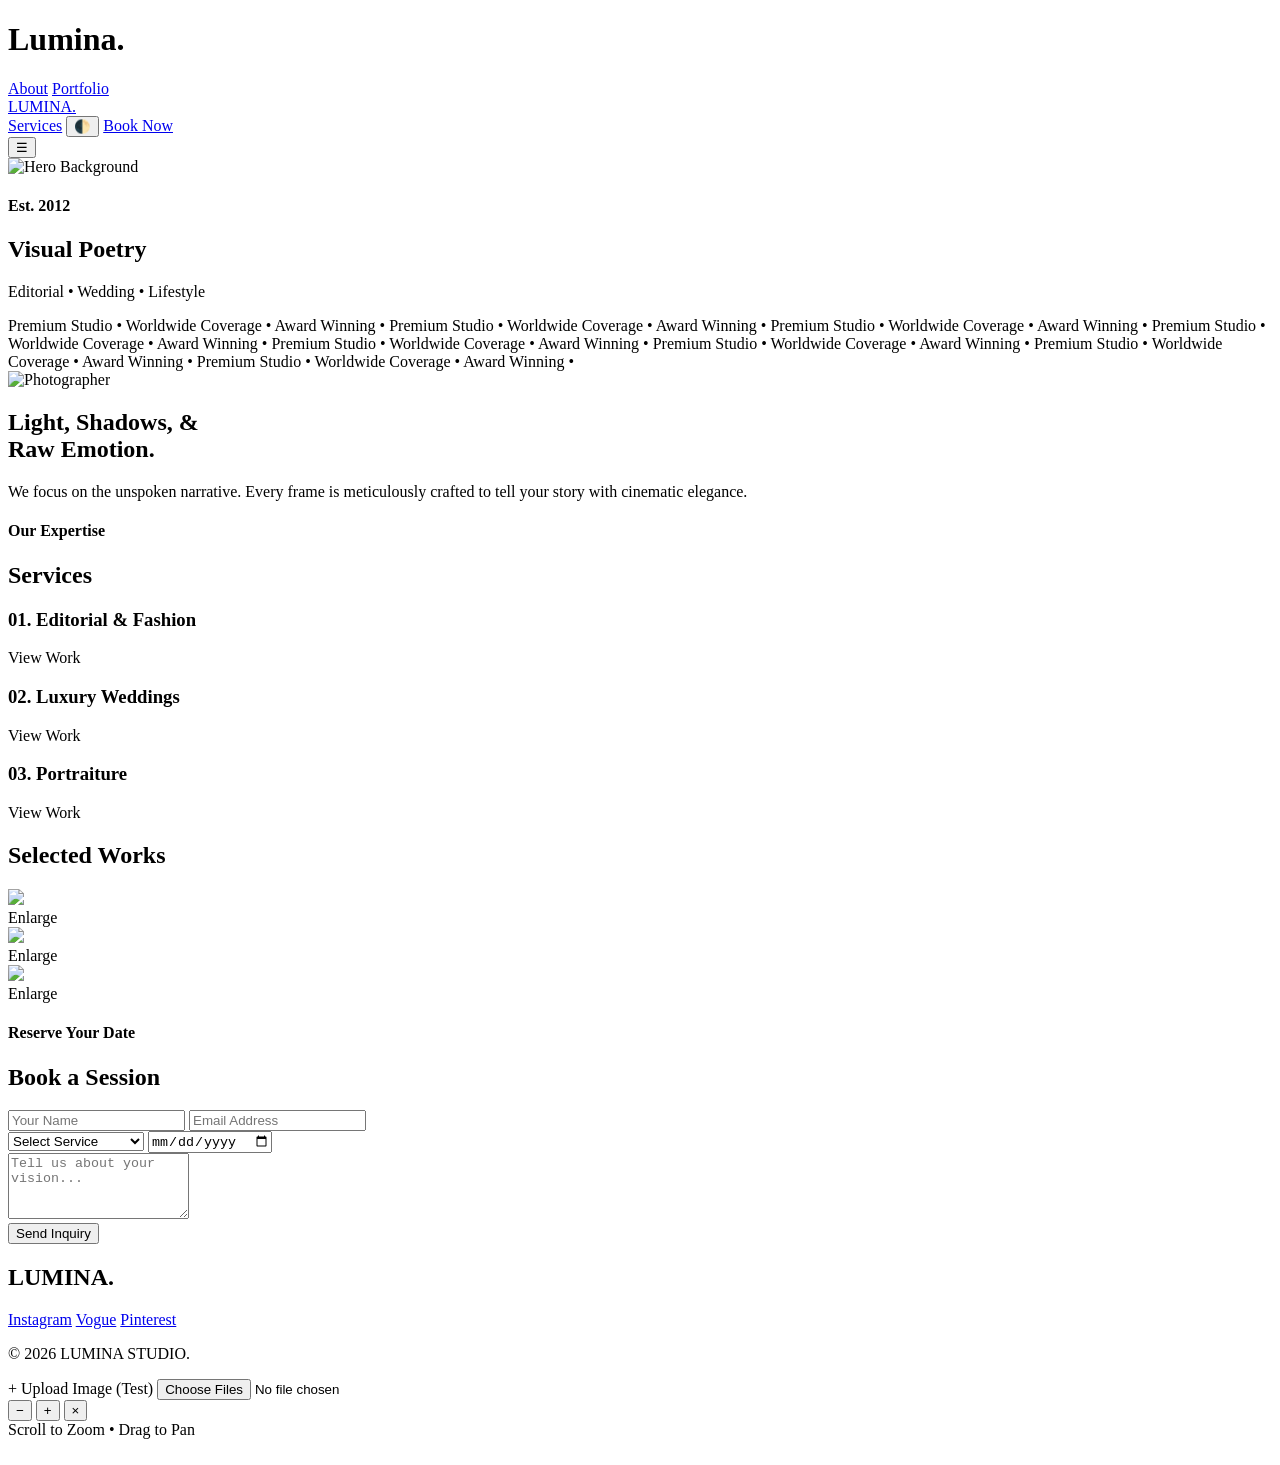
==== index.html @ d0778ab0 "First release: Premium Photography Studio" ====
<!DOCTYPE html>
<html lang="en" class="scroll-smooth">
<head>
    <meta charset="UTF-8">
    <meta name="viewport" content="width=device-width, initial-scale=1.0">
    <title>Lumina | Premium Photography Studio</title>
    
    <link rel="preconnect" href="https://fonts.googleapis.com">
    <link rel="preconnect" href="https://fonts.gstatic.com" crossorigin>
    <link href="https://fonts.googleapis.com/css2?family=Playfair+Display:ital,wght@0,400;0,600;0,700;1,400&family=Poppins:wght@300;400;500;600&display=swap" rel="stylesheet">
    
    <script src="https://cdn.tailwindcss.com"></script>
    <script>
        tailwind.config = {
            darkMode: 'class',
            theme: {
                extend: {
                    fontFamily: {
                        sans: ['Poppins', 'sans-serif'],
                        serif: ['Playfair Display', 'serif'],
                    },
                    colors: {
                        dark: '#0f0f0f',
                        light: '#fdfdfd',
                        gold: '#d4af37'
                    }
                }
            }
        }
    </script>
    <link rel="stylesheet" href="styles.css">
</head>
<body class="bg-light text-gray-900 dark:bg-dark dark:text-gray-100 transition-colors duration-300 font-sans md:cursor-none overflow-hidden">

    <div id="preloader" class="fixed inset-0 z-[999999] bg-dark flex flex-col items-center justify-center transition-opacity duration-1000">
        <h1 class="font-serif text-4xl md:text-6xl text-white tracking-[0.3em] uppercase loader-text opacity-0">Lumina.</h1>
        <div class="w-48 h-[1px] bg-gray-800 mt-8 relative overflow-hidden">
            <div class="absolute top-0 left-0 h-full bg-gold loader-bar w-0"></div>
        </div>
    </div>

    <div class="custom-cursor hidden md:block"></div>

    <nav id="navbar" class="fixed w-full z-50 top-0 transition-all duration-300 bg-white/80 dark:bg-dark/80 backdrop-blur-md border-b border-gray-200 dark:border-gray-800">
        <div class="max-w-7xl mx-auto px-4 sm:px-6 lg:px-8">
            <div class="flex justify-between items-center h-24 relative">
                <div class="hidden md:flex space-x-8 items-center">
                    <a href="#about" class="hover:text-gold transition-colors text-xs uppercase tracking-[0.2em] md:cursor-none">About</a>
                    <a href="#portfolio" class="hover:text-gold transition-colors text-xs uppercase tracking-[0.2em] md:cursor-none">Portfolio</a>
                </div>
                <div class="absolute left-1/2 transform -translate-x-1/2 z-10">
                    <a href="#" class="font-serif text-3xl md:text-4xl font-bold tracking-widest text-gray-900 dark:text-white md:cursor-none">LUMINA.</a>
                </div>
                <div class="hidden md:flex items-center space-x-8">
                    <a href="#services" class="hover:text-gold transition-colors text-xs uppercase tracking-[0.2em] md:cursor-none">Services</a>
                    <button id="theme-toggle" class="text-lg hover:text-gold transition-colors md:cursor-none">🌓</button>
                    <a href="#contact" class="px-6 py-3 bg-gray-900 text-white dark:bg-white dark:text-dark hover:bg-gold dark:hover:bg-gold hover:text-white transition-all duration-300 uppercase text-xs tracking-[0.2em] whitespace-nowrap md:cursor-none">Book Now</a>
                </div>
                <div class="md:hidden flex flex-1 justify-end">
                    <button class="text-2xl">☰</button>
                </div>
            </div>
        </div>
    </nav>

    <section id="hero" class="relative h-screen flex items-center justify-center overflow-hidden md:cursor-none">
        <div class="absolute inset-0 z-0">
            <img src="https://images.unsplash.com/photo-1516224583488-26190471b696?ixlib=rb-4.0.3&auto=format&fit=crop&w=2000&q=80" alt="Hero Background" class="w-full h-full object-cover hero-img scale-110" />
            <div class="absolute inset-0 bg-black/50"></div>
        </div>
        <div class="relative z-10 text-center text-white px-4 max-w-4xl mx-auto gs-reveal">
            <h4 class="text-gold tracking-[0.3em] uppercase text-xs mb-6">Est. 2012</h4>
            <h1 class="font-serif text-6xl md:text-8xl font-bold mb-6 leading-none">Visual <span class="italic font-light">Poetry</span></h1>
            <p class="text-lg md:text-xl font-light mb-10 tracking-widest opacity-80 uppercase text-sm">Editorial • Wedding • Lifestyle</p>
        </div>
    </section>

    <div class="bg-gold text-dark py-4 overflow-hidden flex whitespace-nowrap border-y border-white/20 md:cursor-none w-full">
        <div class="marquee-track font-semibold text-sm tracking-[0.3em] uppercase flex flex-nowrap items-center">
            <span class="pr-4">Premium Studio • Worldwide Coverage • Award Winning •</span>
            <span class="pr-4">Premium Studio • Worldwide Coverage • Award Winning •</span>
            <span class="pr-4">Premium Studio • Worldwide Coverage • Award Winning •</span>
            <span class="pr-4">Premium Studio • Worldwide Coverage • Award Winning •</span>
            <span class="pr-4">Premium Studio • Worldwide Coverage • Award Winning •</span>
            <span class="pr-4">Premium Studio • Worldwide Coverage • Award Winning •</span>
            <span class="pr-4">Premium Studio • Worldwide Coverage • Award Winning •</span>
            <span class="pr-4">Premium Studio • Worldwide Coverage • Award Winning •</span>
        </div>
    </div>

    <section id="about" class="py-32 bg-light dark:bg-dark md:cursor-none">
        <div class="max-w-7xl mx-auto px-4 sm:px-6 lg:px-8">
            <div class="grid grid-cols-1 md:grid-cols-2 gap-16 items-center">
                <div class="gs-reveal relative overflow-hidden h-[700px] group">
                    <div class="absolute -inset-4 border border-gold/30 translate-x-4 translate-y-4 hidden md:block z-20 pointer-events-none transition-transform duration-500 group-hover:translate-x-2 group-hover:translate-y-2"></div>
                    <img src="https://images.unsplash.com/photo-1554046920-90dcac824b4b?ixlib=rb-4.0.3&auto=format&fit=crop&w=800&q=80" alt="Photographer" class="relative z-10 w-full h-[120%] object-cover parallax-img -top-[10%]">
                </div>
                <div class="gs-reveal">
                    <h2 class="font-serif text-5xl md:text-6xl font-bold mb-8">Light, Shadows, & <br>Raw Emotion.</h2>
                    <p class="text-gray-600 dark:text-gray-400 mb-8 leading-relaxed text-lg">We focus on the unspoken narrative. Every frame is meticulously crafted to tell your story with cinematic elegance.</p>
                </div>
            </div>
        </div>
    </section>

    <section id="services" class="py-32 bg-white dark:bg-[#0a0a0a] border-y border-gray-100 dark:border-gray-900 md:cursor-none">
        <div class="max-w-7xl mx-auto px-4 sm:px-6 lg:px-8 gs-reveal">
            <h4 class="text-gold tracking-[0.2em] uppercase text-xs mb-4 text-center">Our Expertise</h4>
            <h2 class="font-serif text-5xl font-bold text-center mb-16">Services</h2>
            <div class="flex flex-col space-y-8">
                <div class="group border-b border-gray-200 dark:border-gray-800 pb-8 flex justify-between items-center hover:px-6 transition-all duration-500 cursor-none">
                    <h3 class="font-serif text-3xl md:text-4xl text-gray-400 group-hover:text-gold transition-colors">01. Editorial & Fashion</h3>
                    <span class="text-sm tracking-widest uppercase opacity-0 group-hover:opacity-100 transition-opacity">View Work</span>
                </div>
                <div class="group border-b border-gray-200 dark:border-gray-800 pb-8 flex justify-between items-center hover:px-6 transition-all duration-500 cursor-none">
                    <h3 class="font-serif text-3xl md:text-4xl text-gray-400 group-hover:text-gold transition-colors">02. Luxury Weddings</h3>
                    <span class="text-sm tracking-widest uppercase opacity-0 group-hover:opacity-100 transition-opacity">View Work</span>
                </div>
                <div class="group border-b border-gray-200 dark:border-gray-800 pb-8 flex justify-between items-center hover:px-6 transition-all duration-500 cursor-none">
                    <h3 class="font-serif text-3xl md:text-4xl text-gray-400 group-hover:text-gold transition-colors">03. Portraiture</h3>
                    <span class="text-sm tracking-widest uppercase opacity-0 group-hover:opacity-100 transition-opacity">View Work</span>
                </div>
            </div>
        </div>
    </section>

    <section id="portfolio" class="py-32 bg-gray-50 dark:bg-[#111] md:cursor-none">
        <div class="max-w-7xl mx-auto px-4 sm:px-6 lg:px-8 text-center mb-20 gs-reveal">
            <h2 class="font-serif text-5xl md:text-6xl font-bold">Selected Works</h2>
        </div>
        <div class="max-w-7xl mx-auto px-4 sm:px-6 lg:px-8">
            <div id="portfolio-grid" class="columns-1 sm:columns-2 lg:columns-3 gap-8 space-y-8">
                <div class="relative overflow-hidden group portfolio-item lightbox-trigger md:cursor-none break-inside-avoid">
                    <img src="https://images.unsplash.com/photo-1511285560929-80b456fea0bc?ixlib=rb-4.0.3&auto=format&fit=crop&w=1200&q=90" class="w-full h-auto transform group-hover:scale-105 transition-transform duration-1000">
                    <div class="absolute inset-0 bg-black/40 opacity-0 group-hover:opacity-100 transition-opacity duration-500 flex items-center justify-center text-white text-sm uppercase tracking-widest">Enlarge</div>
                </div>
                <div class="relative overflow-hidden group portfolio-item lightbox-trigger md:cursor-none break-inside-avoid">
                    <img src="https://images.unsplash.com/photo-1469334031218-e382a71b716b?ixlib=rb-4.0.3&auto=format&fit=crop&w=1200&q=90" class="w-full h-auto transform group-hover:scale-105 transition-transform duration-1000">
                    <div class="absolute inset-0 bg-black/40 opacity-0 group-hover:opacity-100 transition-opacity duration-500 flex items-center justify-center text-white text-sm uppercase tracking-widest">Enlarge</div>
                </div>
                <div class="relative overflow-hidden group portfolio-item lightbox-trigger md:cursor-none break-inside-avoid">
                    <img src="https://images.unsplash.com/photo-1537368910025-700350fe46c7?ixlib=rb-4.0.3&auto=format&fit=crop&w=1200&q=90" class="w-full h-auto transform group-hover:scale-105 transition-transform duration-1000">
                    <div class="absolute inset-0 bg-black/40 opacity-0 group-hover:opacity-100 transition-opacity duration-500 flex items-center justify-center text-white text-sm uppercase tracking-widest">Enlarge</div>
                </div>
            </div>
        </div>
    </section>

    <section id="contact" class="py-32 bg-light dark:bg-dark md:cursor-none">
        <div class="max-w-4xl mx-auto px-4 sm:px-6 lg:px-8 gs-reveal">
            <div class="text-center mb-16">
                <h4 class="text-gold tracking-[0.2em] uppercase text-xs mb-4">Reserve Your Date</h4>
                <h2 class="font-serif text-5xl font-bold">Book a Session</h2>
            </div>
            
            <form class="space-y-8">
                <div class="grid grid-cols-1 md:grid-cols-2 gap-8">
                    <input type="text" placeholder="Your Name" class="w-full bg-transparent border-b border-gray-300 dark:border-gray-700 py-3 focus:outline-none focus:border-gold transition-colors md:cursor-none">
                    <input type="email" placeholder="Email Address" class="w-full bg-transparent border-b border-gray-300 dark:border-gray-700 py-3 focus:outline-none focus:border-gold transition-colors md:cursor-none">
                </div>
                <div class="grid grid-cols-1 md:grid-cols-2 gap-8">
                    <select class="w-full bg-transparent border-b border-gray-300 dark:border-gray-700 py-3 focus:outline-none focus:border-gold transition-colors text-gray-500 appearance-none md:cursor-none">
                        <option value="">Select Service</option>
                        <option value="wedding">Wedding Coverage</option>
                        <option value="editorial">Editorial / Fashion</option>
                        <option value="portrait">Portrait Session</option>
                    </select>
                    <input type="date" class="w-full bg-transparent border-b border-gray-300 dark:border-gray-700 py-3 focus:outline-none focus:border-gold transition-colors text-gray-500 md:cursor-none">
                </div>
                <textarea placeholder="Tell us about your vision..." rows="4" class="w-full bg-transparent border-b border-gray-300 dark:border-gray-700 py-3 focus:outline-none focus:border-gold transition-colors md:cursor-none"></textarea>
                
                <div class="text-center pt-8">
                    <button type="submit" class="px-12 py-4 bg-gray-900 text-white dark:bg-white dark:text-dark hover:bg-gold dark:hover:bg-gold hover:text-white transition-all duration-300 uppercase text-sm tracking-[0.2em] md:cursor-none">Send Inquiry</button>
                </div>
            </form>
        </div>
    </section>

    <footer class="bg-gray-50 dark:bg-[#0a0a0a] py-16 text-center md:cursor-none">
        <h2 class="font-serif text-3xl font-bold tracking-widest mb-6">LUMINA.</h2>
        <div class="flex justify-center space-x-8 mb-8">
            <a href="#" class="text-xs uppercase tracking-[0.2em] text-gray-500 hover:text-gold transition md:cursor-none">Instagram</a>
            <a href="#" class="text-xs uppercase tracking-[0.2em] text-gray-500 hover:text-gold transition md:cursor-none">Vogue</a>
            <a href="#" class="text-xs uppercase tracking-[0.2em] text-gray-500 hover:text-gold transition md:cursor-none">Pinterest</a>
        </div>
        <p class="text-xs text-gray-400 tracking-widest">© 2026 LUMINA STUDIO.</p>
    </footer>

    <div id="admin-panel" class="hidden fixed bottom-8 left-8 z-[90] md:cursor-none">
        <label for="admin-upload" class="px-6 py-3 bg-gold text-dark font-bold text-xs uppercase tracking-[0.2em] shadow-lg hover:bg-white transition-colors cursor-pointer md:cursor-none">
            + Upload Image (Test)
        </label>
        <input type="file" id="admin-upload" accept="image/png, image/jpeg, image/webp" class="hidden" multiple>
    </div>

    <div id="lightbox" class="fixed inset-0 z-[999999] bg-[#050505] flex items-center justify-center opacity-0 pointer-events-none transition-opacity duration-300 md:cursor-none overflow-hidden">
        <div class="absolute top-8 right-8 z-50 flex space-x-6">
            <button id="zoom-out" class="text-white text-4xl hover:text-gold transition-colors md:cursor-none" title="Zoom Out">−</button>
            <button id="zoom-in" class="text-white text-4xl hover:text-gold transition-colors md:cursor-none" title="Zoom In">+</button>
            <button id="lightbox-close" class="text-white text-5xl hover:text-gold transition-colors md:cursor-none ml-4">&times;</button>
        </div>
        <div class="absolute bottom-8 left-1/2 transform -translate-x-1/2 text-gray-400 text-xs tracking-widest uppercase z-50 pointer-events-none">
            Scroll to Zoom • Drag to Pan
        </div>
        <div id="lightbox-img-container" class="w-full h-full flex items-center justify-center cursor-grab active:cursor-grabbing">
            <img id="lightbox-img" src="" class="max-w-[90vw] max-h-[90vh] object-contain shadow-2xl transition-transform duration-200 ease-out origin-center" style="image-rendering: high-quality;">
        </div>
    </div>

    <script src="https://cdnjs.cloudflare.com/ajax/libs/gsap/3.12.2/gsap.min.js"></script>
    <script src="https://cdnjs.cloudflare.com/ajax/libs/gsap/3.12.2/ScrollTrigger.min.js"></script>
    <script src="script.js"></script>
</body>
</html>
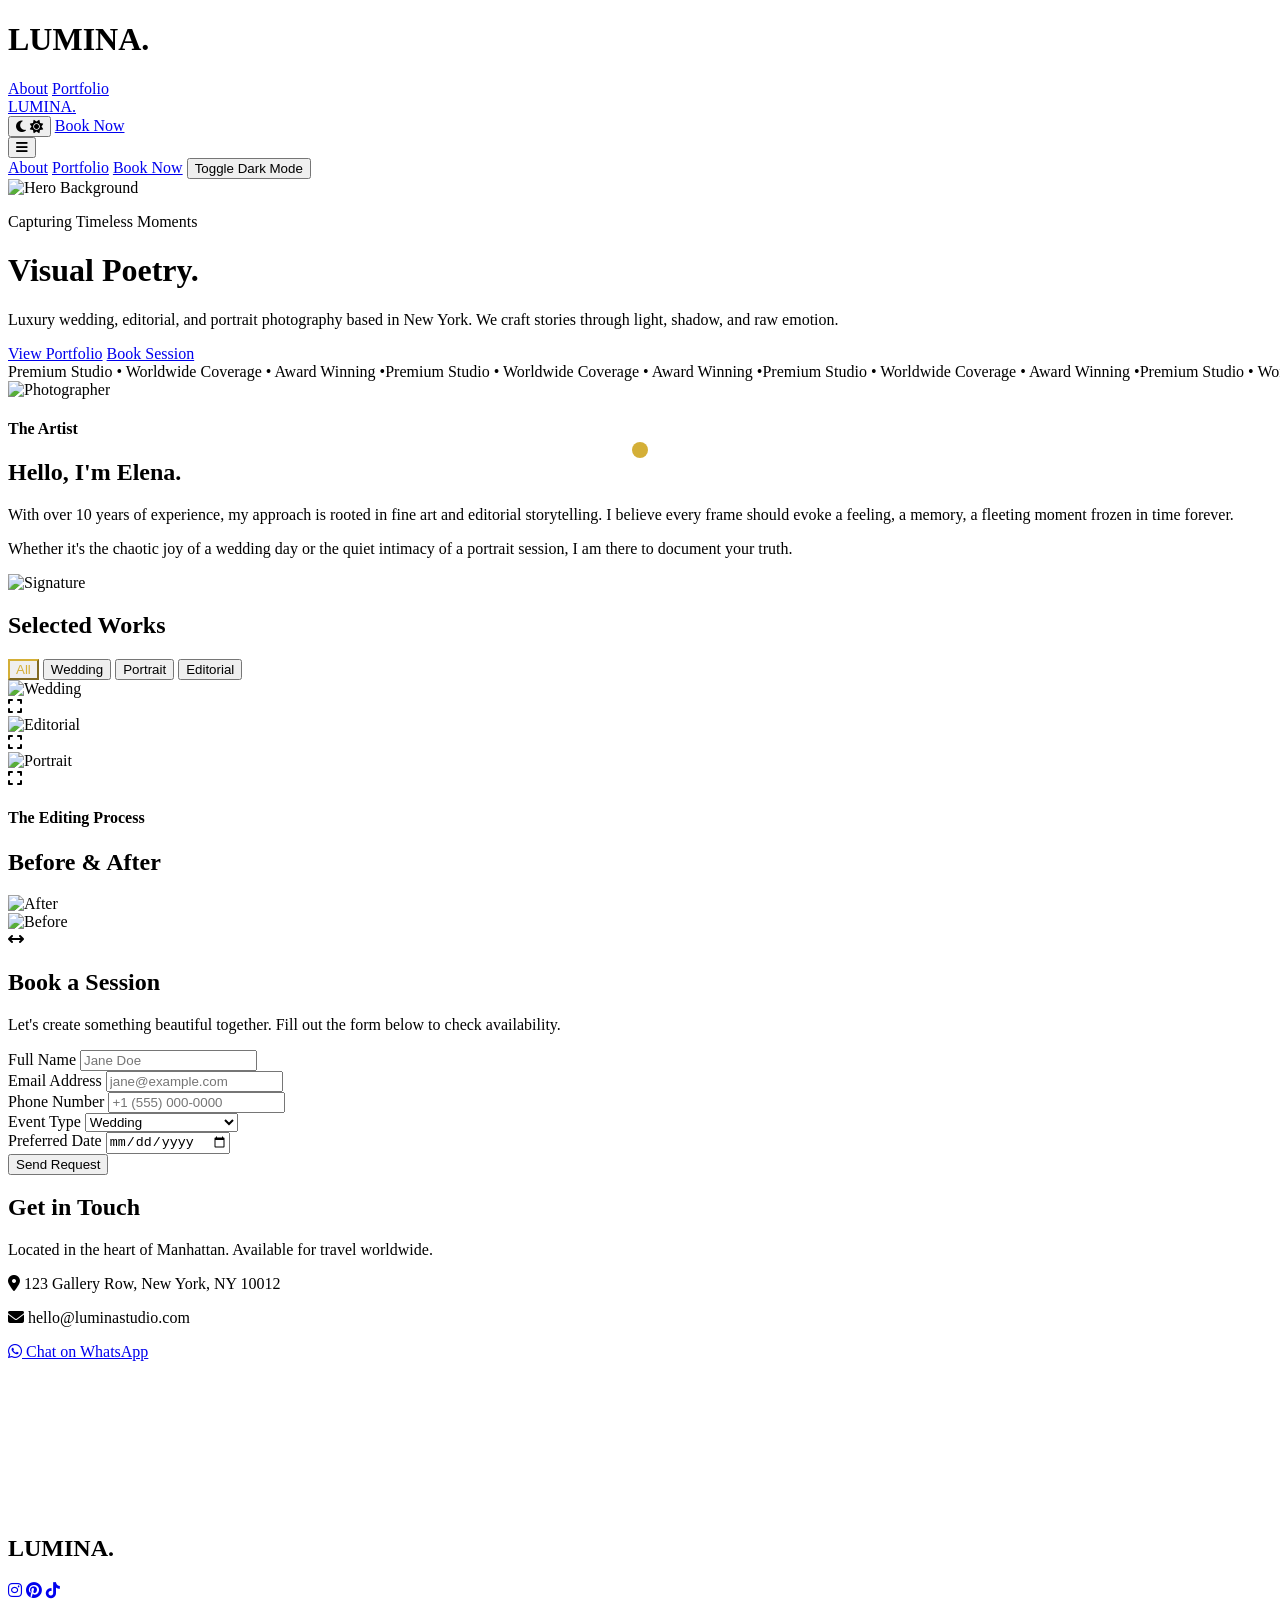
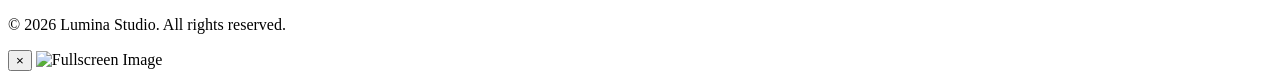
==== commit 06ffaf42: "Final Polish" ====
--- a/index.html
+++ b/index.html
@@ -1,14 +1,16 @@
 <!DOCTYPE html>
-<html lang="en" class="scroll-smooth">
+<html lang="en" class="scroll-smooth dark">
 <head>
     <meta charset="UTF-8">
     <meta name="viewport" content="width=device-width, initial-scale=1.0">
     <title>Lumina | Premium Photography Studio</title>
     
-    <link rel="preconnect" href="https://fonts.googleapis.com">
-    <link rel="preconnect" href="https://fonts.gstatic.com" crossorigin>
     <link href="https://fonts.googleapis.com/css2?family=Playfair+Display:ital,wght@0,400;0,600;0,700;1,400&family=Poppins:wght@300;400;500;600&display=swap" rel="stylesheet">
     
+    <link href="https://unpkg.com/aos@2.3.1/dist/aos.css" rel="stylesheet">
+    
+    <link rel="stylesheet" href="https://cdnjs.cloudflare.com/ajax/libs/font-awesome/6.4.0/css/all.min.css">
+
     <script src="https://cdn.tailwindcss.com"></script>
     <script>
         tailwind.config = {
@@ -16,67 +18,90 @@
             theme: {
                 extend: {
                     fontFamily: {
-                        sans: ['Poppins', 'sans-serif'],
-                        serif: ['Playfair Display', 'serif'],
+                        serif: ['"Playfair Display"', 'serif'],
+                        sans: ['"Poppins"', 'sans-serif'],
                     },
                     colors: {
-                        dark: '#0f0f0f',
-                        light: '#fdfdfd',
-                        gold: '#d4af37'
+                        brand: {
+                            gold: '#D4AF37',
+                            dark: '#0F172A',
+                            light: '#F8FAFC'
+                        }
                     }
                 }
             }
         }
     </script>
-    <link rel="stylesheet" href="styles.css">
+    <link rel="stylesheet" href="style.css">
 </head>
-<body class="bg-light text-gray-900 dark:bg-dark dark:text-gray-100 transition-colors duration-300 font-sans md:cursor-none overflow-hidden">
-
-    <div id="preloader" class="fixed inset-0 z-[999999] bg-dark flex flex-col items-center justify-center transition-opacity duration-1000">
-        <h1 class="font-serif text-4xl md:text-6xl text-white tracking-[0.3em] uppercase loader-text opacity-0">Lumina.</h1>
-        <div class="w-48 h-[1px] bg-gray-800 mt-8 relative overflow-hidden">
-            <div class="absolute top-0 left-0 h-full bg-gold loader-bar w-0"></div>
+<body class="bg-brand-light text-gray-800 dark:bg-brand-dark dark:text-gray-200 transition-colors duration-300 font-sans antialiased overflow-x-hidden">
+
+    <div id="preloader" class="fixed inset-0 z-[999999] bg-brand-dark flex flex-col items-center justify-center transition-opacity duration-1000 w-full h-full m-0 p-0">
+        <h1 class="font-serif text-3xl sm:text-4xl md:text-5xl text-white tracking-[0.2em] md:tracking-[0.3em] uppercase loader-text opacity-0 translate-y-4 transition-all duration-1000 ease-out text-center">LUMINA.</h1>
+        <div class="w-32 md:w-48 h-[2px] bg-gray-800 mt-6 relative overflow-hidden flex-shrink-0">
+            <div class="absolute top-0 left-0 h-full bg-brand-gold loader-bar w-0 transition-all duration-[1.5s] ease-in-out"></div>
         </div>
     </div>
 
     <div class="custom-cursor hidden md:block"></div>
 
-    <nav id="navbar" class="fixed w-full z-50 top-0 transition-all duration-300 bg-white/80 dark:bg-dark/80 backdrop-blur-md border-b border-gray-200 dark:border-gray-800">
+    <nav class="fixed w-full z-[100] top-0 transition-all duration-300 bg-white/90 dark:bg-[#0B1120]/90 backdrop-blur-md border-b border-gray-200 dark:border-gray-800" id="navbar">
         <div class="max-w-7xl mx-auto px-4 sm:px-6 lg:px-8">
-            <div class="flex justify-between items-center h-24 relative">
-                <div class="hidden md:flex space-x-8 items-center">
-                    <a href="#about" class="hover:text-gold transition-colors text-xs uppercase tracking-[0.2em] md:cursor-none">About</a>
-                    <a href="#portfolio" class="hover:text-gold transition-colors text-xs uppercase tracking-[0.2em] md:cursor-none">Portfolio</a>
-                </div>
-                <div class="absolute left-1/2 transform -translate-x-1/2 z-10">
-                    <a href="#" class="font-serif text-3xl md:text-4xl font-bold tracking-widest text-gray-900 dark:text-white md:cursor-none">LUMINA.</a>
-                </div>
-                <div class="hidden md:flex items-center space-x-8">
-                    <a href="#services" class="hover:text-gold transition-colors text-xs uppercase tracking-[0.2em] md:cursor-none">Services</a>
-                    <button id="theme-toggle" class="text-lg hover:text-gold transition-colors md:cursor-none">🌓</button>
-                    <a href="#contact" class="px-6 py-3 bg-gray-900 text-white dark:bg-white dark:text-dark hover:bg-gold dark:hover:bg-gold hover:text-white transition-all duration-300 uppercase text-xs tracking-[0.2em] whitespace-nowrap md:cursor-none">Book Now</a>
-                </div>
-                <div class="md:hidden flex flex-1 justify-end">
-                    <button class="text-2xl">☰</button>
-                </div>
+            <div class="grid grid-cols-3 items-center h-20 lg:h-24">
+                
+                <div class="hidden lg:flex justify-start space-x-8 items-center overflow-hidden">
+                    <a href="#about" class="text-xs font-semibold hover:text-brand-gold transition-colors uppercase tracking-widest whitespace-nowrap">About</a>
+                    <a href="#portfolio" class="text-xs font-semibold hover:text-brand-gold transition-colors uppercase tracking-widest whitespace-nowrap">Portfolio</a>
+                </div>
+                <div class="lg:hidden"></div> <div class="flex justify-center z-10 overflow-hidden text-center w-full">
+                    <a href="#" class="font-serif text-2xl sm:text-3xl lg:text-4xl font-bold tracking-widest uppercase text-gray-900 dark:text-white whitespace-nowrap">LUMINA.</a>
+                </div>
+
+                <div class="flex justify-end items-center space-x-6 xl:space-x-8 overflow-hidden">
+                    <div class="hidden lg:flex items-center space-x-6 xl:space-x-8">
+                        <button id="theme-toggle" class="text-lg hover:text-brand-gold transition-colors shrink-0">
+                            <i class="fa-solid fa-moon dark:hidden"></i>
+                            <i class="fa-solid fa-sun hidden dark:block text-yellow-400"></i>
+                        </button>
+                        <a href="#booking" class="px-5 py-2 border border-brand-gold text-brand-gold hover:bg-brand-gold hover:text-brand-dark transition-all rounded-sm text-xs uppercase tracking-[0.2em] whitespace-nowrap shrink-0">Book Now</a>
+                    </div>
+                    <button id="mobile-menu-btn" class="lg:hidden text-2xl focus:outline-none text-gray-900 dark:text-white p-2">
+                        <i class="fa-solid fa-bars"></i>
+                    </button>
+                </div>
+
+            </div>
+        </div>
+        
+        <div id="mobile-menu" class="hidden lg:hidden bg-white dark:bg-[#0B1120] border-t border-gray-200 dark:border-gray-800 absolute w-full shadow-2xl">
+            <div class="px-4 pt-6 pb-8 space-y-6 flex flex-col text-center">
+                <a href="#about" class="block text-sm tracking-widest uppercase font-medium">About</a>
+                <a href="#portfolio" class="block text-sm tracking-widest uppercase font-medium">Portfolio</a>
+                <a href="#booking" class="block text-sm tracking-widest uppercase font-medium text-brand-gold">Book Now</a>
+                <button id="mobile-theme-toggle" class="text-sm tracking-widest uppercase font-medium text-gray-500 hover:text-brand-gold mt-4">Toggle Dark Mode</button>
             </div>
         </div>
     </nav>
 
-    <section id="hero" class="relative h-screen flex items-center justify-center overflow-hidden md:cursor-none">
+    <header class="relative h-screen flex items-center justify-center overflow-hidden">
         <div class="absolute inset-0 z-0">
-            <img src="https://images.unsplash.com/photo-1516224583488-26190471b696?ixlib=rb-4.0.3&auto=format&fit=crop&w=2000&q=80" alt="Hero Background" class="w-full h-full object-cover hero-img scale-110" />
-            <div class="absolute inset-0 bg-black/50"></div>
-        </div>
-        <div class="relative z-10 text-center text-white px-4 max-w-4xl mx-auto gs-reveal">
-            <h4 class="text-gold tracking-[0.3em] uppercase text-xs mb-6">Est. 2012</h4>
-            <h1 class="font-serif text-6xl md:text-8xl font-bold mb-6 leading-none">Visual <span class="italic font-light">Poetry</span></h1>
-            <p class="text-lg md:text-xl font-light mb-10 tracking-widest opacity-80 uppercase text-sm">Editorial • Wedding • Lifestyle</p>
-        </div>
-    </section>
-
-    <div class="bg-gold text-dark py-4 overflow-hidden flex whitespace-nowrap border-y border-white/20 md:cursor-none w-full">
-        <div class="marquee-track font-semibold text-sm tracking-[0.3em] uppercase flex flex-nowrap items-center">
+            <img src="https://images.unsplash.com/photo-1516224583488-26190471b696?ixlib=rb-4.0.3&auto=format&fit=crop&w=1920&q=80" alt="Hero Background" class="w-full h-full object-cover object-center" />
+            <div class="absolute inset-0 bg-black/60 dark:bg-black/70"></div>
+        </div>
+        
+        <div class="relative z-10 text-center px-4 max-w-4xl mx-auto" data-aos="fade-up" data-aos-duration="1000">
+            <p class="text-brand-gold tracking-[0.3em] uppercase text-sm mb-4 font-medium">Capturing Timeless Moments</p>
+            <h1 class="font-serif text-5xl md:text-7xl lg:text-8xl text-white font-bold mb-6 leading-tight">Visual Poetry.</h1>
+            <p class="text-gray-300 font-light text-lg md:text-xl mb-10 max-w-2xl mx-auto">Luxury wedding, editorial, and portrait photography based in New York. We craft stories through light, shadow, and raw emotion.</p>
+            <div class="flex flex-col sm:flex-row justify-center gap-4">
+                <a href="#portfolio" class="px-8 py-4 bg-brand-gold text-brand-dark font-medium uppercase tracking-widest hover:bg-white transition-colors duration-300">View Portfolio</a>
+                <a href="#booking" class="px-8 py-4 border border-white text-white font-medium uppercase tracking-widest hover:bg-white hover:text-brand-dark transition-colors duration-300">Book Session</a>
+            </div>
+        </div>
+    </header>
+
+    <div class="bg-brand-gold text-brand-dark py-4 overflow-hidden flex whitespace-nowrap w-full">
+        <div class="marquee-track font-semibold text-sm tracking-[0.3em] uppercase flex flex-nowrap items-center w-max">
             <span class="pr-4">Premium Studio • Worldwide Coverage • Award Winning •</span>
             <span class="pr-4">Premium Studio • Worldwide Coverage • Award Winning •</span>
             <span class="pr-4">Premium Studio • Worldwide Coverage • Award Winning •</span>
@@ -88,127 +113,164 @@
         </div>
     </div>
 
-    <section id="about" class="py-32 bg-light dark:bg-dark md:cursor-none">
+    <section id="about" class="py-24 bg-brand-light dark:bg-brand-dark">
         <div class="max-w-7xl mx-auto px-4 sm:px-6 lg:px-8">
             <div class="grid grid-cols-1 md:grid-cols-2 gap-16 items-center">
-                <div class="gs-reveal relative overflow-hidden h-[700px] group">
-                    <div class="absolute -inset-4 border border-gold/30 translate-x-4 translate-y-4 hidden md:block z-20 pointer-events-none transition-transform duration-500 group-hover:translate-x-2 group-hover:translate-y-2"></div>
-                    <img src="https://images.unsplash.com/photo-1554046920-90dcac824b4b?ixlib=rb-4.0.3&auto=format&fit=crop&w=800&q=80" alt="Photographer" class="relative z-10 w-full h-[120%] object-cover parallax-img -top-[10%]">
-                </div>
-                <div class="gs-reveal">
-                    <h2 class="font-serif text-5xl md:text-6xl font-bold mb-8">Light, Shadows, & <br>Raw Emotion.</h2>
-                    <p class="text-gray-600 dark:text-gray-400 mb-8 leading-relaxed text-lg">We focus on the unspoken narrative. Every frame is meticulously crafted to tell your story with cinematic elegance.</p>
-                </div>
-            </div>
-        </div>
-    </section>
-
-    <section id="services" class="py-32 bg-white dark:bg-[#0a0a0a] border-y border-gray-100 dark:border-gray-900 md:cursor-none">
-        <div class="max-w-7xl mx-auto px-4 sm:px-6 lg:px-8 gs-reveal">
-            <h4 class="text-gold tracking-[0.2em] uppercase text-xs mb-4 text-center">Our Expertise</h4>
-            <h2 class="font-serif text-5xl font-bold text-center mb-16">Services</h2>
-            <div class="flex flex-col space-y-8">
-                <div class="group border-b border-gray-200 dark:border-gray-800 pb-8 flex justify-between items-center hover:px-6 transition-all duration-500 cursor-none">
-                    <h3 class="font-serif text-3xl md:text-4xl text-gray-400 group-hover:text-gold transition-colors">01. Editorial & Fashion</h3>
-                    <span class="text-sm tracking-widest uppercase opacity-0 group-hover:opacity-100 transition-opacity">View Work</span>
-                </div>
-                <div class="group border-b border-gray-200 dark:border-gray-800 pb-8 flex justify-between items-center hover:px-6 transition-all duration-500 cursor-none">
-                    <h3 class="font-serif text-3xl md:text-4xl text-gray-400 group-hover:text-gold transition-colors">02. Luxury Weddings</h3>
-                    <span class="text-sm tracking-widest uppercase opacity-0 group-hover:opacity-100 transition-opacity">View Work</span>
-                </div>
-                <div class="group border-b border-gray-200 dark:border-gray-800 pb-8 flex justify-between items-center hover:px-6 transition-all duration-500 cursor-none">
-                    <h3 class="font-serif text-3xl md:text-4xl text-gray-400 group-hover:text-gold transition-colors">03. Portraiture</h3>
-                    <span class="text-sm tracking-widest uppercase opacity-0 group-hover:opacity-100 transition-opacity">View Work</span>
-                </div>
-            </div>
-        </div>
-    </section>
-
-    <section id="portfolio" class="py-32 bg-gray-50 dark:bg-[#111] md:cursor-none">
-        <div class="max-w-7xl mx-auto px-4 sm:px-6 lg:px-8 text-center mb-20 gs-reveal">
-            <h2 class="font-serif text-5xl md:text-6xl font-bold">Selected Works</h2>
-        </div>
+                <div class="relative" data-aos="fade-right">
+                    <div class="absolute -inset-4 bg-gradient-to-tr from-brand-gold/20 to-transparent backdrop-blur-sm -z-10 rounded-lg transform translate-x-4 translate-y-4"></div>
+                    <img src="https://images.unsplash.com/photo-1554046920-90dcac824b4b?ixlib=rb-4.0.3&auto=format&fit=crop&w=800&q=80" alt="Photographer" class="w-full h-[600px] object-cover shadow-2xl rounded-sm" loading="lazy">
+                </div>
+                <div data-aos="fade-left">
+                    <h4 class="text-brand-gold tracking-widest uppercase text-sm mb-2">The Artist</h4>
+                    <h2 class="font-serif text-4xl md:text-5xl font-bold mb-6 text-gray-900 dark:text-white">Hello, I'm Elena.</h2>
+                    <p class="text-gray-600 dark:text-gray-400 mb-6 leading-relaxed font-light">With over 10 years of experience, my approach is rooted in fine art and editorial storytelling. I believe every frame should evoke a feeling, a memory, a fleeting moment frozen in time forever.</p>
+                    <p class="text-gray-600 dark:text-gray-400 mb-8 leading-relaxed font-light">Whether it's the chaotic joy of a wedding day or the quiet intimacy of a portrait session, I am there to document your truth.</p>
+                    <img src="https://upload.wikimedia.org/wikipedia/commons/f/f8/Stylized_signature_sample.svg" alt="Signature" class="h-12 dark:invert opacity-70">
+                </div>
+            </div>
+        </div>
+    </section>
+
+    <section id="portfolio" class="py-24 bg-white dark:bg-[#0B1120]">
         <div class="max-w-7xl mx-auto px-4 sm:px-6 lg:px-8">
-            <div id="portfolio-grid" class="columns-1 sm:columns-2 lg:columns-3 gap-8 space-y-8">
-                <div class="relative overflow-hidden group portfolio-item lightbox-trigger md:cursor-none break-inside-avoid">
-                    <img src="https://images.unsplash.com/photo-1511285560929-80b456fea0bc?ixlib=rb-4.0.3&auto=format&fit=crop&w=1200&q=90" class="w-full h-auto transform group-hover:scale-105 transition-transform duration-1000">
-                    <div class="absolute inset-0 bg-black/40 opacity-0 group-hover:opacity-100 transition-opacity duration-500 flex items-center justify-center text-white text-sm uppercase tracking-widest">Enlarge</div>
-                </div>
-                <div class="relative overflow-hidden group portfolio-item lightbox-trigger md:cursor-none break-inside-avoid">
-                    <img src="https://images.unsplash.com/photo-1469334031218-e382a71b716b?ixlib=rb-4.0.3&auto=format&fit=crop&w=1200&q=90" class="w-full h-auto transform group-hover:scale-105 transition-transform duration-1000">
-                    <div class="absolute inset-0 bg-black/40 opacity-0 group-hover:opacity-100 transition-opacity duration-500 flex items-center justify-center text-white text-sm uppercase tracking-widest">Enlarge</div>
-                </div>
-                <div class="relative overflow-hidden group portfolio-item lightbox-trigger md:cursor-none break-inside-avoid">
-                    <img src="https://images.unsplash.com/photo-1537368910025-700350fe46c7?ixlib=rb-4.0.3&auto=format&fit=crop&w=1200&q=90" class="w-full h-auto transform group-hover:scale-105 transition-transform duration-1000">
-                    <div class="absolute inset-0 bg-black/40 opacity-0 group-hover:opacity-100 transition-opacity duration-500 flex items-center justify-center text-white text-sm uppercase tracking-widest">Enlarge</div>
-                </div>
-            </div>
-        </div>
-    </section>
-
-    <section id="contact" class="py-32 bg-light dark:bg-dark md:cursor-none">
-        <div class="max-w-4xl mx-auto px-4 sm:px-6 lg:px-8 gs-reveal">
-            <div class="text-center mb-16">
-                <h4 class="text-gold tracking-[0.2em] uppercase text-xs mb-4">Reserve Your Date</h4>
-                <h2 class="font-serif text-5xl font-bold">Book a Session</h2>
-            </div>
+            <div class="text-center mb-16" data-aos="fade-up">
+                <h2 class="font-serif text-4xl md:text-5xl font-bold mb-4 text-gray-900 dark:text-white">Selected Works</h2>
+                
+                <div class="flex flex-wrap justify-center gap-4 mt-8" id="portfolio-filters">
+                    <button class="filter-btn active px-4 py-1 border-b-2 border-brand-gold text-sm uppercase tracking-wider" data-filter="all">All</button>
+                    <button class="filter-btn px-4 py-1 border-b-2 border-transparent hover:border-brand-gold text-sm uppercase tracking-wider text-gray-500" data-filter="wedding">Wedding</button>
+                    <button class="filter-btn px-4 py-1 border-b-2 border-transparent hover:border-brand-gold text-sm uppercase tracking-wider text-gray-500" data-filter="portrait">Portrait</button>
+                    <button class="filter-btn px-4 py-1 border-b-2 border-transparent hover:border-brand-gold text-sm uppercase tracking-wider text-gray-500" data-filter="editorial">Editorial</button>
+                </div>
+            </div>
+
+            <div class="columns-1 sm:columns-2 lg:columns-3 gap-6 space-y-6" id="gallery-grid">
+                
+                <div class="gallery-item relative overflow-hidden group cursor-pointer break-inside-avoid rounded-sm shadow-md" data-category="wedding" onclick="openLightbox(this)">
+                    <img src="https://images.unsplash.com/photo-1511285560929-80b456fea0bc?ixlib=rb-4.0.3&auto=format&fit=crop&w=800&q=80" alt="Wedding" loading="lazy" class="w-full h-auto transform group-hover:scale-110 transition-transform duration-700 ease-in-out">
+                    <div class="absolute inset-0 bg-black/50 opacity-0 group-hover:opacity-100 transition-opacity duration-300 flex items-center justify-center">
+                        <i class="fa-solid fa-expand text-white text-3xl"></i>
+                    </div>
+                </div>
+
+                <div class="gallery-item relative overflow-hidden group cursor-pointer break-inside-avoid rounded-sm shadow-md" data-category="editorial" onclick="openLightbox(this)">
+                    <img src="https://images.unsplash.com/photo-1469334031218-e382a71b716b?ixlib=rb-4.0.3&auto=format&fit=crop&w=800&q=80" alt="Editorial" loading="lazy" class="w-full h-auto transform group-hover:scale-110 transition-transform duration-700 ease-in-out">
+                    <div class="absolute inset-0 bg-black/50 opacity-0 group-hover:opacity-100 transition-opacity duration-300 flex items-center justify-center">
+                        <i class="fa-solid fa-expand text-white text-3xl"></i>
+                    </div>
+                </div>
+
+                <div class="gallery-item relative overflow-hidden group cursor-pointer break-inside-avoid rounded-sm shadow-md" data-category="portrait" onclick="openLightbox(this)">
+                    <img src="https://images.unsplash.com/photo-1531746020798-e6953c6e8e04?ixlib=rb-4.0.3&auto=format&fit=crop&w=800&q=80" alt="Portrait" loading="lazy" class="w-full h-auto transform group-hover:scale-110 transition-transform duration-700 ease-in-out">
+                    <div class="absolute inset-0 bg-black/50 opacity-0 group-hover:opacity-100 transition-opacity duration-300 flex items-center justify-center">
+                        <i class="fa-solid fa-expand text-white text-3xl"></i>
+                    </div>
+                </div>
+            </div>
+        </div>
+    </section>
+
+    <section class="py-24 bg-brand-light dark:bg-brand-dark overflow-hidden">
+        <div class="max-w-4xl mx-auto px-4 text-center" data-aos="fade-up">
+            <h4 class="text-brand-gold tracking-widest uppercase text-sm mb-2">The Editing Process</h4>
+            <h2 class="font-serif text-4xl md:text-5xl font-bold mb-12 text-gray-900 dark:text-white">Before & After</h2>
             
-            <form class="space-y-8">
-                <div class="grid grid-cols-1 md:grid-cols-2 gap-8">
-                    <input type="text" placeholder="Your Name" class="w-full bg-transparent border-b border-gray-300 dark:border-gray-700 py-3 focus:outline-none focus:border-gold transition-colors md:cursor-none">
-                    <input type="email" placeholder="Email Address" class="w-full bg-transparent border-b border-gray-300 dark:border-gray-700 py-3 focus:outline-none focus:border-gold transition-colors md:cursor-none">
-                </div>
-                <div class="grid grid-cols-1 md:grid-cols-2 gap-8">
-                    <select class="w-full bg-transparent border-b border-gray-300 dark:border-gray-700 py-3 focus:outline-none focus:border-gold transition-colors text-gray-500 appearance-none md:cursor-none">
-                        <option value="">Select Service</option>
-                        <option value="wedding">Wedding Coverage</option>
-                        <option value="editorial">Editorial / Fashion</option>
-                        <option value="portrait">Portrait Session</option>
-                    </select>
-                    <input type="date" class="w-full bg-transparent border-b border-gray-300 dark:border-gray-700 py-3 focus:outline-none focus:border-gold transition-colors text-gray-500 md:cursor-none">
-                </div>
-                <textarea placeholder="Tell us about your vision..." rows="4" class="w-full bg-transparent border-b border-gray-300 dark:border-gray-700 py-3 focus:outline-none focus:border-gold transition-colors md:cursor-none"></textarea>
-                
-                <div class="text-center pt-8">
-                    <button type="submit" class="px-12 py-4 bg-gray-900 text-white dark:bg-white dark:text-dark hover:bg-gold dark:hover:bg-gold hover:text-white transition-all duration-300 uppercase text-sm tracking-[0.2em] md:cursor-none">Send Inquiry</button>
-                </div>
+            <div class="relative w-full aspect-[3/2] rounded-lg overflow-hidden select-none" id="ba-slider">
+                <img src="https://images.unsplash.com/photo-1519741497674-611481863552?ixlib=rb-4.0.3&auto=format&fit=crop&w=1200&q=80" alt="After" class="absolute inset-0 w-full h-full object-cover pointer-events-none filter contrast-125 brightness-110" loading="lazy">
+                
+                <div class="absolute inset-0 w-1/2 h-full overflow-hidden border-r-4 border-white shadow-[5px_0_15px_rgba(0,0,0,0.5)]" id="ba-before">
+                    <img src="https://images.unsplash.com/photo-1519741497674-611481863552?ixlib=rb-4.0.3&auto=format&fit=crop&w=1200&q=80" alt="Before" class="absolute top-0 left-0 w-[100vw] max-w-[896px] h-full object-cover pointer-events-none filter grayscale opacity-80" loading="lazy">
+                </div>
+
+                <div class="absolute top-1/2 left-1/2 -translate-x-1/2 -translate-y-1/2 w-10 h-10 bg-white rounded-full flex items-center justify-center shadow-lg cursor-ew-resize z-10" id="ba-handle">
+                    <i class="fa-solid fa-arrows-left-right text-brand-dark"></i>
+                </div>
+            </div>
+        </div>
+    </section>
+
+    <section id="booking" class="py-24 bg-brand-dark text-white relative overflow-hidden">
+        <div class="absolute inset-0 opacity-5" style="background-image: url('data:image/svg+xml,%3Csvg width=\'60\' height=\'60\' viewBox=\'0 0 60 60\' xmlns=\'http://www.w3.org/2000/svg\'%3E%3Cg fill=\'none\' fill-rule=\'evenodd\'%3E%3Cg fill=\'%23ffffff\' fill-opacity=\'1\'%3E%3Cpath d=\'M36 34v-4h-2v4h-4v2h4v4h2v-4h4v-2h-4zm0-30V0h-2v4h-4v2h4v4h2V6h4V4h-4zM6 34v-4H4v4H0v2h4v4h2v-4h4v-2H6zM6 4V0H4v4H0v2h4v4h2V6h4V4H6z\'/%3E%3C/g%3E%3C/g%3E%3C/svg%3E');"></div>
+        
+        <div class="max-w-4xl mx-auto px-4 relative z-10" data-aos="fade-up">
+            <div class="text-center mb-12">
+                <h2 class="font-serif text-4xl md:text-5xl font-bold mb-4">Book a Session</h2>
+                <p class="text-gray-400 font-light">Let's create something beautiful together. Fill out the form below to check availability.</p>
+            </div>
+
+            <form action="https://formspree.io/f/maqpgpqw" method="POST" class="bg-white/10 backdrop-blur-md p-8 md:p-12 rounded-lg border border-white/20 shadow-2xl">
+                <div class="grid grid-cols-1 md:grid-cols-2 gap-6 mb-6">
+                    <div>
+                        <label class="block text-sm font-medium mb-2 text-gray-300">Full Name</label>
+                        <input type="text" name="Full Name" class="w-full bg-transparent border-b border-gray-500 focus:border-brand-gold py-2 outline-none transition-colors text-white placeholder-gray-500" placeholder="Jane Doe" required>
+                    </div>
+                    <div>
+                        <label class="block text-sm font-medium mb-2 text-gray-300">Email Address</label>
+                        <input type="email" name="Email" class="w-full bg-transparent border-b border-gray-500 focus:border-brand-gold py-2 outline-none transition-colors text-white placeholder-gray-500" placeholder="jane@example.com" required>
+                    </div>
+                    <div>
+                        <label class="block text-sm font-medium mb-2 text-gray-300">Phone Number</label>
+                        <input type="tel" name="Phone" class="w-full bg-transparent border-b border-gray-500 focus:border-brand-gold py-2 outline-none transition-colors text-white placeholder-gray-500" placeholder="+1 (555) 000-0000">
+                    </div>
+                    <div>
+                        <label class="block text-sm font-medium mb-2 text-gray-300">Event Type</label>
+                        <select name="Event Type" class="w-full bg-transparent border-b border-gray-500 focus:border-brand-gold py-2 outline-none transition-colors text-white appearance-none cursor-pointer">
+                            <option value="wedding" class="bg-brand-dark text-white">Wedding</option>
+                            <option value="portrait" class="bg-brand-dark text-white">Portrait Session</option>
+                            <option value="editorial" class="bg-brand-dark text-white">Editorial / Commercial</option>
+                            <option value="other" class="bg-brand-dark text-white">Other Event</option>
+                        </select>
+                    </div>
+                    <div class="md:col-span-2">
+                        <label class="block text-sm font-medium mb-2 text-gray-300">Preferred Date</label>
+                        <input type="date" name="Date" class="w-full bg-transparent border-b border-gray-500 focus:border-brand-gold py-2 outline-none transition-colors text-white [color-scheme:dark]">
+                    </div>
+                </div>
+                <button type="submit" class="w-full py-4 bg-brand-gold text-brand-dark font-bold uppercase tracking-widest hover:bg-white transition-colors duration-300 mt-6">Send Request</button>
             </form>
         </div>
     </section>
 
-    <footer class="bg-gray-50 dark:bg-[#0a0a0a] py-16 text-center md:cursor-none">
-        <h2 class="font-serif text-3xl font-bold tracking-widest mb-6">LUMINA.</h2>
-        <div class="flex justify-center space-x-8 mb-8">
-            <a href="#" class="text-xs uppercase tracking-[0.2em] text-gray-500 hover:text-gold transition md:cursor-none">Instagram</a>
-            <a href="#" class="text-xs uppercase tracking-[0.2em] text-gray-500 hover:text-gold transition md:cursor-none">Vogue</a>
-            <a href="#" class="text-xs uppercase tracking-[0.2em] text-gray-500 hover:text-gold transition md:cursor-none">Pinterest</a>
-        </div>
-        <p class="text-xs text-gray-400 tracking-widest">© 2026 LUMINA STUDIO.</p>
+    <section class="py-24 bg-brand-light dark:bg-brand-dark">
+        <div class="max-w-7xl mx-auto px-4 sm:px-6 lg:px-8 grid grid-cols-1 md:grid-cols-2 gap-12 items-center">
+            <div data-aos="fade-right">
+                <h2 class="font-serif text-4xl font-bold mb-6 text-gray-900 dark:text-white">Get in Touch</h2>
+                <p class="text-gray-600 dark:text-gray-400 font-light mb-8">Located in the heart of Manhattan. Available for travel worldwide.</p>
+                
+                <div class="space-y-4 mb-8">
+                    <p class="flex items-center text-gray-600 dark:text-gray-400"><i class="fa-solid fa-location-dot w-8 text-brand-gold"></i> 123 Gallery Row, New York, NY 10012</p>
+                    <p class="flex items-center text-gray-600 dark:text-gray-400"><i class="fa-solid fa-envelope w-8 text-brand-gold"></i> hello@luminastudio.com</p>
+                </div>
+
+                <a href="https://wa.me/1234567890" target="_blank" class="inline-flex items-center px-6 py-3 bg-[#25D366] text-white font-medium rounded-sm hover:bg-[#1DA851] transition-colors shadow-lg">
+                    <i class="fa-brands fa-whatsapp text-xl mr-2"></i> Chat on WhatsApp
+                </a>
+            </div>
+            
+            <div class="h-96 rounded-lg overflow-hidden shadow-xl filter grayscale hover:grayscale-0 transition-all duration-500" data-aos="fade-left">
+                <iframe src="https://www.google.com/maps/embed?pb=!1m18!1m12!1m3!1d3023.518174526978!2d-74.00282478459458!3d40.72859187932971!2m3!1f0!2f0!3f0!3m2!1i1024!2i768!4f13.1!3m3!1m2!1s0x89c2598f828a1c93%3A0xc3b5168e7b3ebec0!2sSoHo%2C%20New%20York%2C%20NY!5e0!3m2!1sen!2sus!4v1689280000000!5m2!1sen!2sus" width="100%" height="100%" style="border:0;" allowfullscreen="" loading="lazy" referrerpolicy="no-referrer-when-downgrade"></iframe>
+            </div>
+        </div>
+    </section>
+
+    <footer class="bg-gray-900 text-white py-12 border-t border-gray-800">
+        <div class="max-w-7xl mx-auto px-4 text-center">
+            <h2 class="font-serif text-2xl font-bold tracking-widest uppercase mb-6 text-white">LUMINA.</h2>
+            <div class="flex justify-center space-x-6 mb-8">
+                <a href="#" class="text-gray-400 hover:text-brand-gold transition-colors text-xl"><i class="fa-brands fa-instagram"></i></a>
+                <a href="#" class="text-gray-400 hover:text-brand-gold transition-colors text-xl"><i class="fa-brands fa-pinterest"></i></a>
+                <a href="#" class="text-gray-400 hover:text-brand-gold transition-colors text-xl"><i class="fa-brands fa-tiktok"></i></a>
+            </div>
+            <p class="text-gray-500 text-sm font-light">© 2026 Lumina Studio. All rights reserved.</p>
+        </div>
     </footer>
 
-    <div id="admin-panel" class="hidden fixed bottom-8 left-8 z-[90] md:cursor-none">
-        <label for="admin-upload" class="px-6 py-3 bg-gold text-dark font-bold text-xs uppercase tracking-[0.2em] shadow-lg hover:bg-white transition-colors cursor-pointer md:cursor-none">
-            + Upload Image (Test)
-        </label>
-        <input type="file" id="admin-upload" accept="image/png, image/jpeg, image/webp" class="hidden" multiple>
+    <div id="lightbox" class="fixed inset-0 z-[100] bg-black/95 hidden flex justify-center items-center opacity-0 transition-opacity duration-300">
+        <button id="lightbox-close" class="absolute top-6 right-8 text-white text-4xl hover:text-brand-gold transition-colors">×</button>
+        <img id="lightbox-img" src="" alt="Fullscreen Image" class="max-w-[90vw] max-h-[90vh] object-contain shadow-2xl">
     </div>
 
-    <div id="lightbox" class="fixed inset-0 z-[999999] bg-[#050505] flex items-center justify-center opacity-0 pointer-events-none transition-opacity duration-300 md:cursor-none overflow-hidden">
-        <div class="absolute top-8 right-8 z-50 flex space-x-6">
-            <button id="zoom-out" class="text-white text-4xl hover:text-gold transition-colors md:cursor-none" title="Zoom Out">−</button>
-            <button id="zoom-in" class="text-white text-4xl hover:text-gold transition-colors md:cursor-none" title="Zoom In">+</button>
-            <button id="lightbox-close" class="text-white text-5xl hover:text-gold transition-colors md:cursor-none ml-4">&times;</button>
-        </div>
-        <div class="absolute bottom-8 left-1/2 transform -translate-x-1/2 text-gray-400 text-xs tracking-widest uppercase z-50 pointer-events-none">
-            Scroll to Zoom • Drag to Pan
-        </div>
-        <div id="lightbox-img-container" class="w-full h-full flex items-center justify-center cursor-grab active:cursor-grabbing">
-            <img id="lightbox-img" src="" class="max-w-[90vw] max-h-[90vh] object-contain shadow-2xl transition-transform duration-200 ease-out origin-center" style="image-rendering: high-quality;">
-        </div>
-    </div>
-
-    <script src="https://cdnjs.cloudflare.com/ajax/libs/gsap/3.12.2/gsap.min.js"></script>
-    <script src="https://cdnjs.cloudflare.com/ajax/libs/gsap/3.12.2/ScrollTrigger.min.js"></script>
+    <script src="https://unpkg.com/aos@2.3.1/dist/aos.js"></script>
     <script src="script.js"></script>
 </body>
 </html>
--- a/style.css
+++ b/style.css
@@ -0,0 +1,88 @@
+/* Custom Premium Scrollbar */
+::-webkit-scrollbar {
+    width: 8px;
+}
+::-webkit-scrollbar-track {
+    background: #0F172A; 
+}
+::-webkit-scrollbar-thumb {
+    background: #475569; 
+    border-radius: 4px;
+}
+::-webkit-scrollbar-thumb:hover {
+    background: #D4AF37; 
+}
+
+/* Ensure smooth scrolling */
+html {
+    scroll-behavior: smooth;
+}
+
+/* HARDWARE ACCELERATED CUSTOM CURSOR */
+.custom-cursor {
+    position: fixed;
+    top: 0;
+    left: 0;
+    width: 16px;
+    height: 16px;
+    background-color: #d4af37;
+    border-radius: 50%;
+    pointer-events: none;
+    z-index: 9999999;
+    transition: width 0.2s ease-out, height 0.2s ease-out, background-color 0.2s ease-out, border 0.2s ease-out;
+    will-change: transform;
+    transform: translate3d(-50%, -50%, 0); 
+}
+
+.custom-cursor.hover {
+    width: 50px;
+    height: 50px;
+    background-color: transparent;
+    border: 2px solid #d4af37;
+}
+
+@media (min-width: 768px) {
+    *, html, body {
+        cursor: none !important;
+    }
+}
+
+/* FIXED SEAMLESS MARQUEE - Single Line */
+.marquee-track {
+    display: flex;
+    white-space: nowrap;
+    width: max-content;
+    animation: scroll 40s linear infinite;
+}
+
+@keyframes scroll {
+    0% { transform: translateX(0); }
+    100% { transform: translateX(-50%); }
+}
+
+.marquee-track:hover {
+    animation-play-state: paused;
+}
+
+/* Masonry Layout Tweaks */
+.break-inside-avoid {
+    break-inside: avoid;
+    -webkit-column-break-inside: avoid;
+    page-break-inside: avoid;
+}
+
+/* Hide images not matching filter categories */
+.gallery-item.hidden {
+    display: none;
+}
+
+/* Active state for category buttons */
+.filter-btn.active {
+    color: #D4AF37;
+    border-color: #D4AF37;
+}
+
+/* Before/After Slider specific utility */
+#ba-before img {
+    object-position: left center;
+}
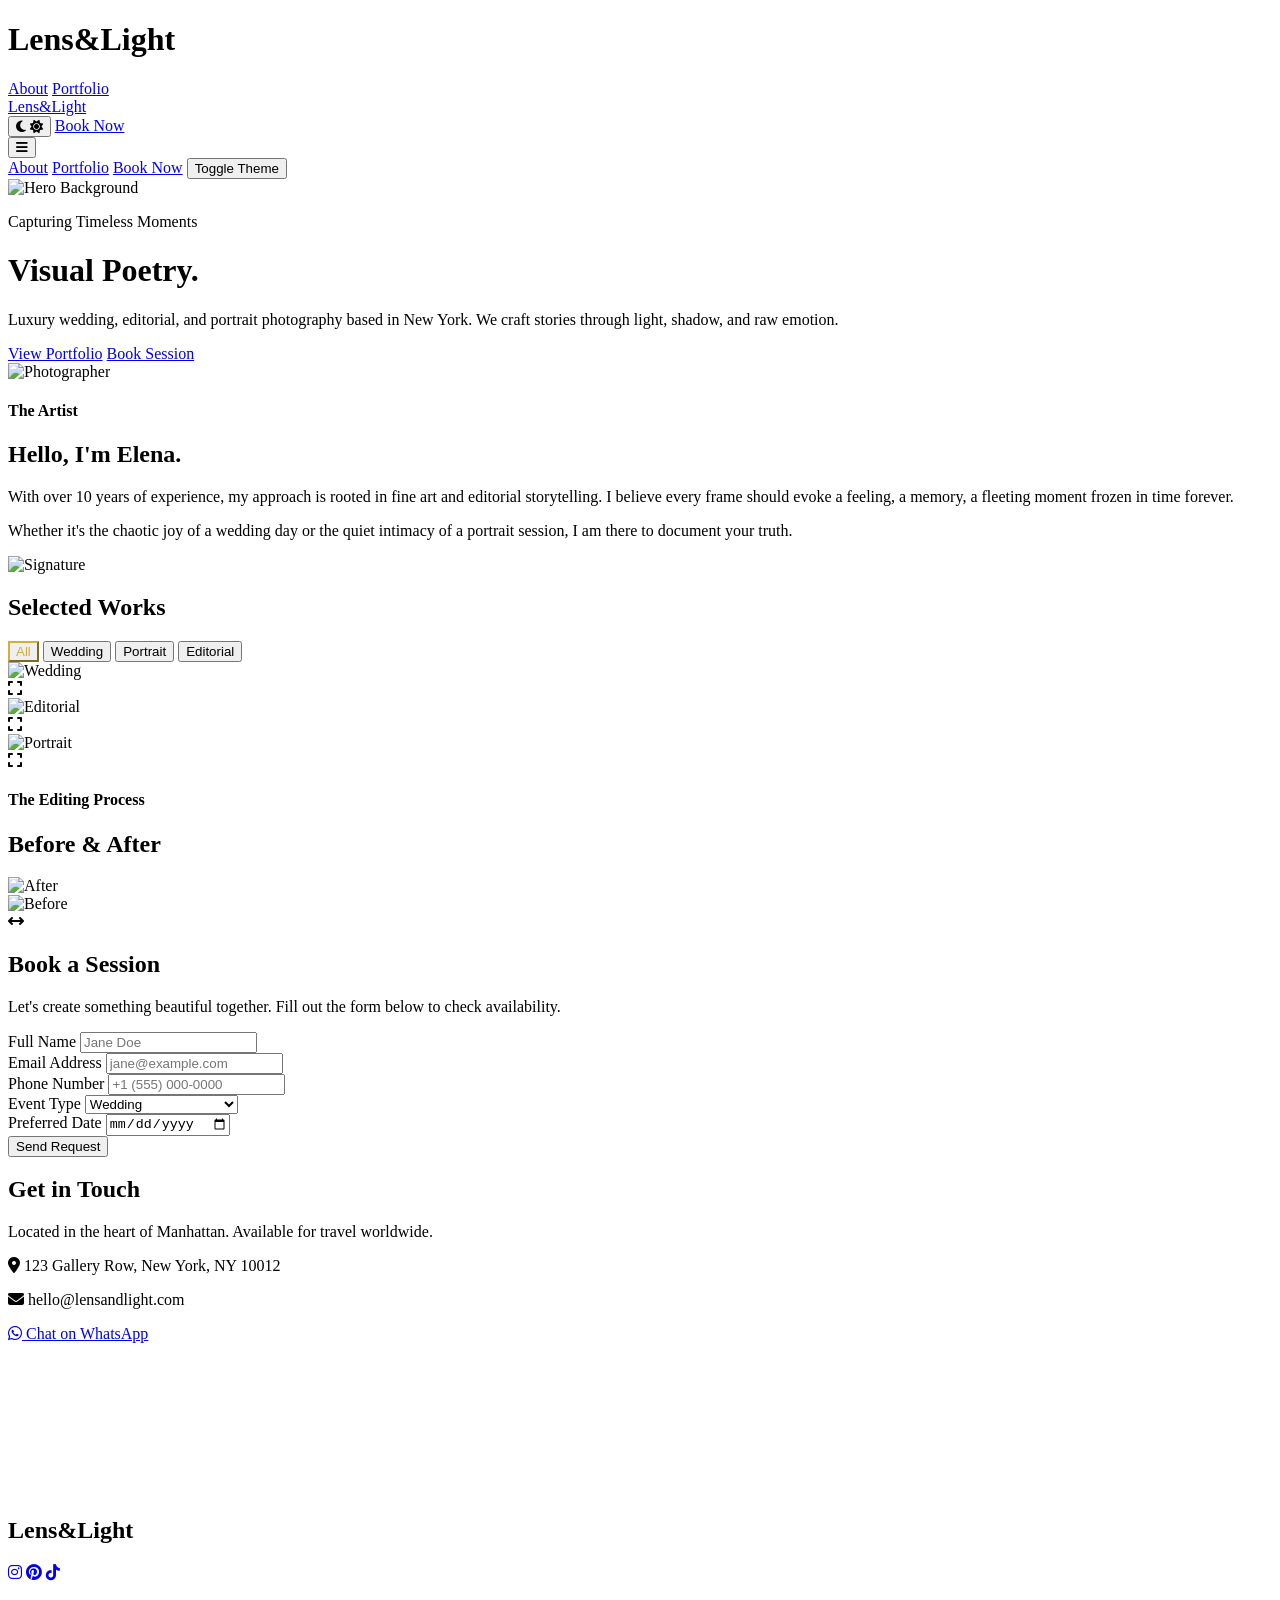
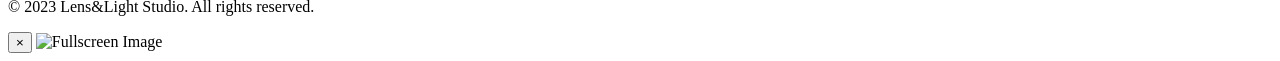
==== commit 3bab6afd: "Added centered navigation and cinematic loading screen" ====
--- a/index.html
+++ b/index.html
@@ -3,7 +3,7 @@
 <head>
     <meta charset="UTF-8">
     <meta name="viewport" content="width=device-width, initial-scale=1.0">
-    <title>Lumina | Premium Photography Studio</title>
+    <title>Premium Photography Studio</title>
     
     <link href="https://fonts.googleapis.com/css2?family=Playfair+Display:ital,wght@0,400;0,600;0,700;1,400&family=Poppins:wght@300;400;500;600&display=swap" rel="stylesheet">
     
@@ -34,38 +34,39 @@
     </script>
     <link rel="stylesheet" href="style.css">
 </head>
-<body class="bg-brand-light text-gray-800 dark:bg-brand-dark dark:text-gray-200 transition-colors duration-300 font-sans antialiased overflow-x-hidden">
-
-    <div id="preloader" class="fixed inset-0 z-[999999] bg-brand-dark flex flex-col items-center justify-center transition-opacity duration-1000 w-full h-full m-0 p-0">
-        <h1 class="font-serif text-3xl sm:text-4xl md:text-5xl text-white tracking-[0.2em] md:tracking-[0.3em] uppercase loader-text opacity-0 translate-y-4 transition-all duration-1000 ease-out text-center">LUMINA.</h1>
-        <div class="w-32 md:w-48 h-[2px] bg-gray-800 mt-6 relative overflow-hidden flex-shrink-0">
+<body class="bg-brand-light text-gray-800 dark:bg-brand-dark dark:text-gray-200 transition-colors duration-300 font-sans antialiased overflow-hidden">
+
+    <div id="preloader" class="fixed inset-0 z-[999999] bg-brand-dark flex flex-col items-center justify-center transition-opacity duration-1000">
+        <h1 class="font-serif text-4xl md:text-5xl text-white tracking-[0.3em] uppercase loader-text opacity-0 translate-y-4 transition-all duration-1000 ease-out">Lens&Light</h1>
+        <div class="w-48 h-[1px] bg-gray-800 mt-8 relative overflow-hidden">
             <div class="absolute top-0 left-0 h-full bg-brand-gold loader-bar w-0 transition-all duration-[1.5s] ease-in-out"></div>
         </div>
     </div>
 
-    <div class="custom-cursor hidden md:block"></div>
-
-    <nav class="fixed w-full z-[100] top-0 transition-all duration-300 bg-white/90 dark:bg-[#0B1120]/90 backdrop-blur-md border-b border-gray-200 dark:border-gray-800" id="navbar">
+    <nav class="fixed w-full z-50 top-0 transition-all duration-300 bg-white/80 dark:bg-brand-dark/80 backdrop-blur-md border-b border-gray-200 dark:border-gray-800" id="navbar">
         <div class="max-w-7xl mx-auto px-4 sm:px-6 lg:px-8">
-            <div class="grid grid-cols-3 items-center h-20 lg:h-24">
-                
-                <div class="hidden lg:flex justify-start space-x-8 items-center overflow-hidden">
-                    <a href="#about" class="text-xs font-semibold hover:text-brand-gold transition-colors uppercase tracking-widest whitespace-nowrap">About</a>
-                    <a href="#portfolio" class="text-xs font-semibold hover:text-brand-gold transition-colors uppercase tracking-widest whitespace-nowrap">Portfolio</a>
-                </div>
-                <div class="lg:hidden"></div> <div class="flex justify-center z-10 overflow-hidden text-center w-full">
-                    <a href="#" class="font-serif text-2xl sm:text-3xl lg:text-4xl font-bold tracking-widest uppercase text-gray-900 dark:text-white whitespace-nowrap">LUMINA.</a>
-                </div>
-
-                <div class="flex justify-end items-center space-x-6 xl:space-x-8 overflow-hidden">
-                    <div class="hidden lg:flex items-center space-x-6 xl:space-x-8">
-                        <button id="theme-toggle" class="text-lg hover:text-brand-gold transition-colors shrink-0">
+            <div class="flex justify-between items-center h-24 relative">
+                
+                <div class="w-1/3 flex justify-start md:justify-end md:pr-12">
+                    <div class="hidden md:flex space-x-10 items-center">
+                        <a href="#about" class="text-xs font-semibold hover:text-brand-gold transition-colors uppercase tracking-widest">About</a>
+                        <a href="#portfolio" class="text-xs font-semibold hover:text-brand-gold transition-colors uppercase tracking-widest">Portfolio</a>
+                    </div>
+                </div>
+
+                <div class="w-1/3 flex justify-center z-10">
+                    <a href="#" class="font-serif text-3xl md:text-4xl font-bold tracking-widest uppercase text-gray-900 dark:text-white">Lens&Light</a>
+                </div>
+
+                <div class="w-1/3 flex justify-end md:pl-12 items-center">
+                    <div class="hidden md:flex space-x-8 items-center">
+                        <button id="theme-toggle" class="text-lg hover:text-brand-gold transition-colors">
                             <i class="fa-solid fa-moon dark:hidden"></i>
                             <i class="fa-solid fa-sun hidden dark:block text-yellow-400"></i>
                         </button>
-                        <a href="#booking" class="px-5 py-2 border border-brand-gold text-brand-gold hover:bg-brand-gold hover:text-brand-dark transition-all rounded-sm text-xs uppercase tracking-[0.2em] whitespace-nowrap shrink-0">Book Now</a>
-                    </div>
-                    <button id="mobile-menu-btn" class="lg:hidden text-2xl focus:outline-none text-gray-900 dark:text-white p-2">
+                        <a href="#booking" class="px-6 py-3 border border-brand-gold text-brand-gold hover:bg-brand-gold hover:text-brand-dark transition-all rounded-sm text-xs uppercase tracking-[0.2em] whitespace-nowrap">Book Now</a>
+                    </div>
+                    <button id="mobile-menu-btn" class="md:hidden text-2xl focus:outline-none">
                         <i class="fa-solid fa-bars"></i>
                     </button>
                 </div>
@@ -73,16 +74,16 @@
             </div>
         </div>
         
-        <div id="mobile-menu" class="hidden lg:hidden bg-white dark:bg-[#0B1120] border-t border-gray-200 dark:border-gray-800 absolute w-full shadow-2xl">
-            <div class="px-4 pt-6 pb-8 space-y-6 flex flex-col text-center">
+        <div id="mobile-menu" class="hidden md:hidden bg-white dark:bg-brand-dark border-t border-gray-200 dark:border-gray-800 absolute w-full">
+            <div class="px-4 pt-4 pb-6 space-y-6 flex flex-col text-center">
                 <a href="#about" class="block text-sm tracking-widest uppercase font-medium">About</a>
                 <a href="#portfolio" class="block text-sm tracking-widest uppercase font-medium">Portfolio</a>
                 <a href="#booking" class="block text-sm tracking-widest uppercase font-medium text-brand-gold">Book Now</a>
-                <button id="mobile-theme-toggle" class="text-sm tracking-widest uppercase font-medium text-gray-500 hover:text-brand-gold mt-4">Toggle Dark Mode</button>
+                <button id="mobile-theme-toggle" class="text-sm tracking-widest uppercase font-medium">Toggle Theme</button>
             </div>
         </div>
     </nav>
-
+    
     <header class="relative h-screen flex items-center justify-center overflow-hidden">
         <div class="absolute inset-0 z-0">
             <img src="https://images.unsplash.com/photo-1516224583488-26190471b696?ixlib=rb-4.0.3&auto=format&fit=crop&w=1920&q=80" alt="Hero Background" class="w-full h-full object-cover object-center" />
@@ -100,19 +101,6 @@
         </div>
     </header>
 
-    <div class="bg-brand-gold text-brand-dark py-4 overflow-hidden flex whitespace-nowrap w-full">
-        <div class="marquee-track font-semibold text-sm tracking-[0.3em] uppercase flex flex-nowrap items-center w-max">
-            <span class="pr-4">Premium Studio • Worldwide Coverage • Award Winning •</span>
-            <span class="pr-4">Premium Studio • Worldwide Coverage • Award Winning •</span>
-            <span class="pr-4">Premium Studio • Worldwide Coverage • Award Winning •</span>
-            <span class="pr-4">Premium Studio • Worldwide Coverage • Award Winning •</span>
-            <span class="pr-4">Premium Studio • Worldwide Coverage • Award Winning •</span>
-            <span class="pr-4">Premium Studio • Worldwide Coverage • Award Winning •</span>
-            <span class="pr-4">Premium Studio • Worldwide Coverage • Award Winning •</span>
-            <span class="pr-4">Premium Studio • Worldwide Coverage • Award Winning •</span>
-        </div>
-    </div>
-
     <section id="about" class="py-24 bg-brand-light dark:bg-brand-dark">
         <div class="max-w-7xl mx-auto px-4 sm:px-6 lg:px-8">
             <div class="grid grid-cols-1 md:grid-cols-2 gap-16 items-center">
@@ -166,7 +154,7 @@
                         <i class="fa-solid fa-expand text-white text-3xl"></i>
                     </div>
                 </div>
-            </div>
+                 </div>
         </div>
     </section>
 
@@ -239,7 +227,7 @@
                 
                 <div class="space-y-4 mb-8">
                     <p class="flex items-center text-gray-600 dark:text-gray-400"><i class="fa-solid fa-location-dot w-8 text-brand-gold"></i> 123 Gallery Row, New York, NY 10012</p>
-                    <p class="flex items-center text-gray-600 dark:text-gray-400"><i class="fa-solid fa-envelope w-8 text-brand-gold"></i> hello@luminastudio.com</p>
+                    <p class="flex items-center text-gray-600 dark:text-gray-400"><i class="fa-solid fa-envelope w-8 text-brand-gold"></i> hello@lensandlight.com</p>
                 </div>
 
                 <a href="https://wa.me/1234567890" target="_blank" class="inline-flex items-center px-6 py-3 bg-[#25D366] text-white font-medium rounded-sm hover:bg-[#1DA851] transition-colors shadow-lg">
@@ -255,18 +243,18 @@
 
     <footer class="bg-gray-900 text-white py-12 border-t border-gray-800">
         <div class="max-w-7xl mx-auto px-4 text-center">
-            <h2 class="font-serif text-2xl font-bold tracking-widest uppercase mb-6 text-white">LUMINA.</h2>
+            <h2 class="font-serif text-2xl font-bold tracking-widest uppercase mb-6 text-white">Lens&Light</h2>
             <div class="flex justify-center space-x-6 mb-8">
                 <a href="#" class="text-gray-400 hover:text-brand-gold transition-colors text-xl"><i class="fa-brands fa-instagram"></i></a>
                 <a href="#" class="text-gray-400 hover:text-brand-gold transition-colors text-xl"><i class="fa-brands fa-pinterest"></i></a>
                 <a href="#" class="text-gray-400 hover:text-brand-gold transition-colors text-xl"><i class="fa-brands fa-tiktok"></i></a>
             </div>
-            <p class="text-gray-500 text-sm font-light">© 2026 Lumina Studio. All rights reserved.</p>
+            <p class="text-gray-500 text-sm font-light">&copy; 2023 Lens&Light Studio. All rights reserved.</p>
         </div>
     </footer>
 
     <div id="lightbox" class="fixed inset-0 z-[100] bg-black/95 hidden flex justify-center items-center opacity-0 transition-opacity duration-300">
-        <button id="lightbox-close" class="absolute top-6 right-8 text-white text-4xl hover:text-brand-gold transition-colors">×</button>
+        <button id="lightbox-close" class="absolute top-6 right-8 text-white text-4xl hover:text-brand-gold transition-colors">&times;</button>
         <img id="lightbox-img" src="" alt="Fullscreen Image" class="max-w-[90vw] max-h-[90vh] object-contain shadow-2xl">
     </div>
 
--- a/style.css
+++ b/style.css
@@ -13,55 +13,9 @@
     background: #D4AF37; 
 }
 
-/* Ensure smooth scrolling */
+/* Ensure smooth scrolling across the whole document */
 html {
     scroll-behavior: smooth;
-}
-
-/* HARDWARE ACCELERATED CUSTOM CURSOR */
-.custom-cursor {
-    position: fixed;
-    top: 0;
-    left: 0;
-    width: 16px;
-    height: 16px;
-    background-color: #d4af37;
-    border-radius: 50%;
-    pointer-events: none;
-    z-index: 9999999;
-    transition: width 0.2s ease-out, height 0.2s ease-out, background-color 0.2s ease-out, border 0.2s ease-out;
-    will-change: transform;
-    transform: translate3d(-50%, -50%, 0); 
-}
-
-.custom-cursor.hover {
-    width: 50px;
-    height: 50px;
-    background-color: transparent;
-    border: 2px solid #d4af37;
-}
-
-@media (min-width: 768px) {
-    *, html, body {
-        cursor: none !important;
-    }
-}
-
-/* FIXED SEAMLESS MARQUEE - Single Line */
-.marquee-track {
-    display: flex;
-    white-space: nowrap;
-    width: max-content;
-    animation: scroll 40s linear infinite;
-}
-
-@keyframes scroll {
-    0% { transform: translateX(0); }
-    100% { transform: translateX(-50%); }
-}
-
-.marquee-track:hover {
-    animation-play-state: paused;
 }
 
 /* Masonry Layout Tweaks */
@@ -84,5 +38,6 @@
 
 /* Before/After Slider specific utility */
 #ba-before img {
+    /* Ensures the before image stays exactly aligned with the background image regardless of clipping */
     object-position: left center;
 }
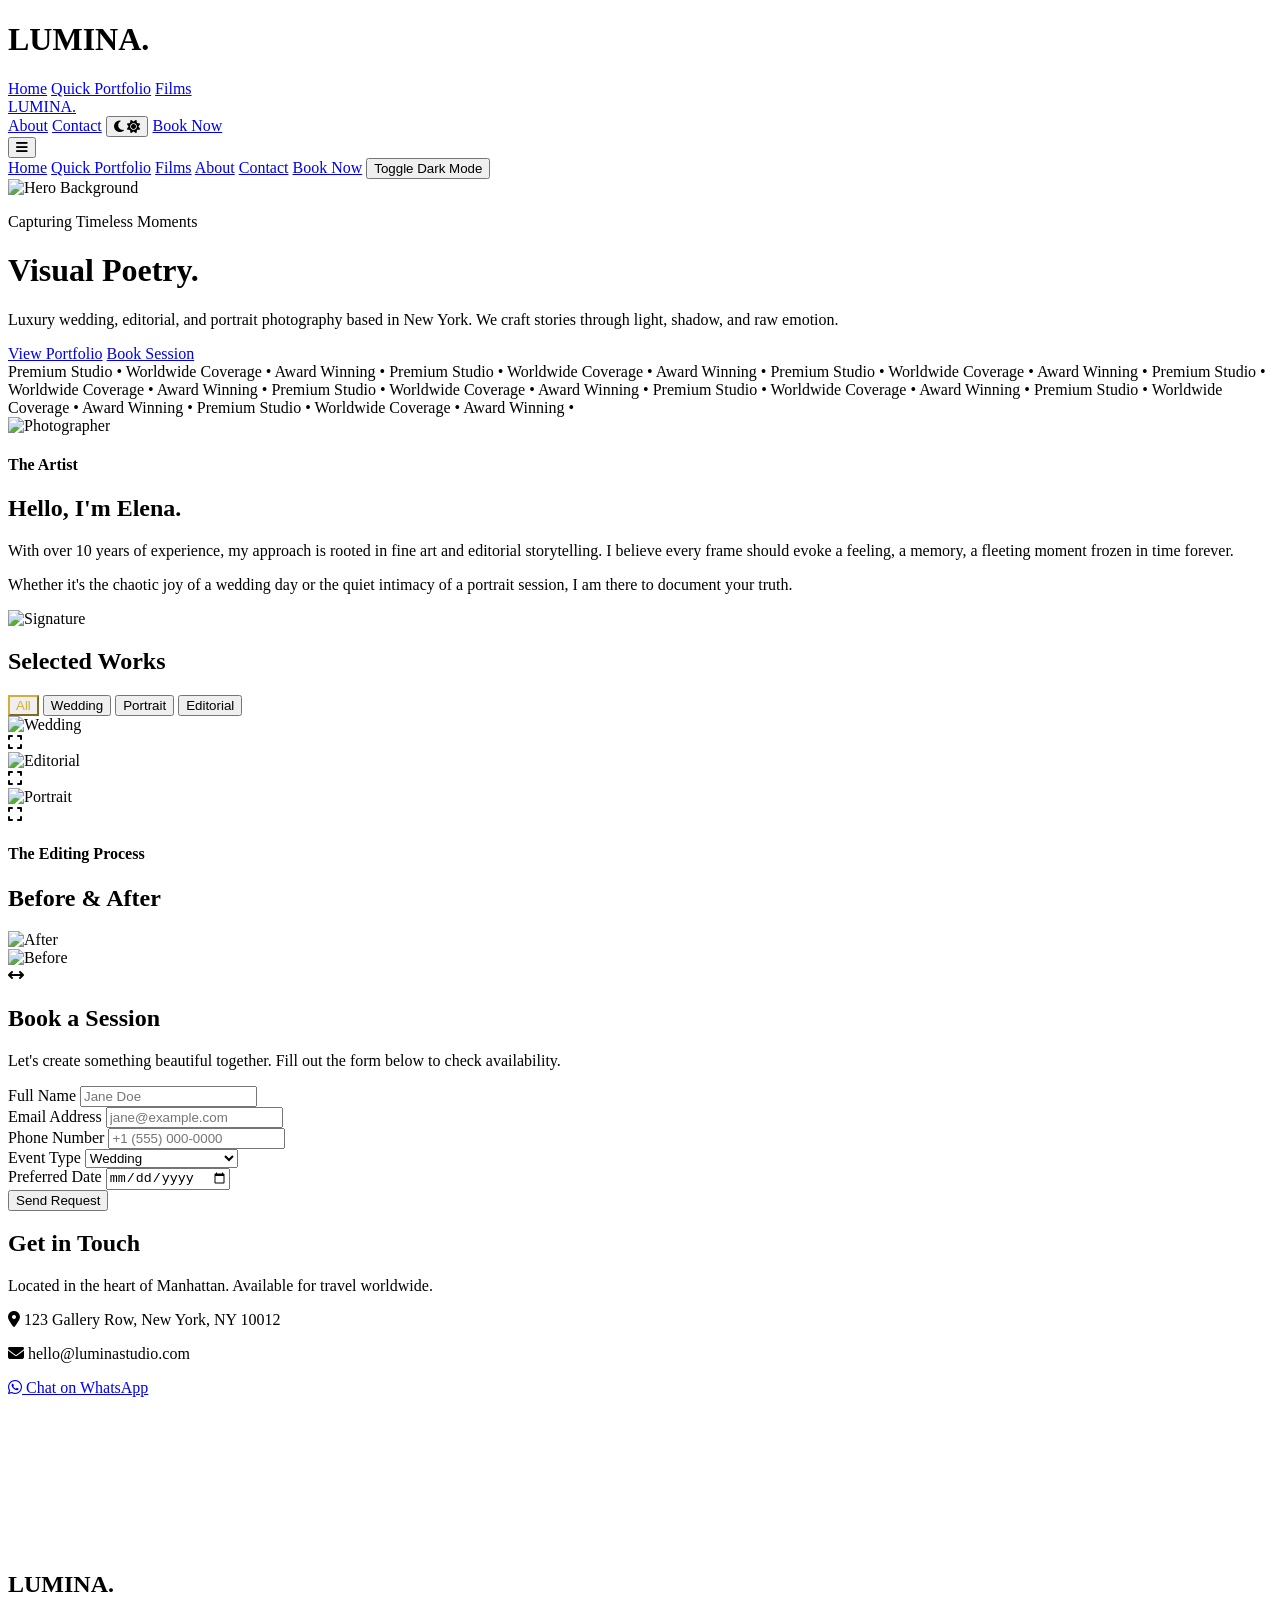
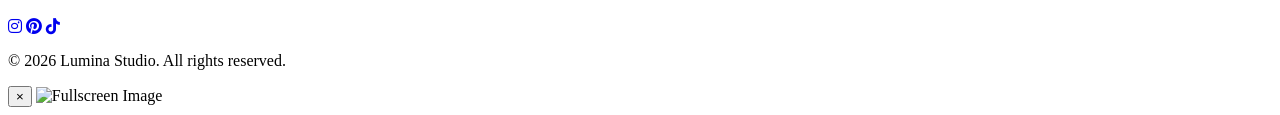
==== commit 09c5c6f9: "Final Polish" ====
--- a/index.html
+++ b/index.html
@@ -3,7 +3,7 @@
 <head>
     <meta charset="UTF-8">
     <meta name="viewport" content="width=device-width, initial-scale=1.0">
-    <title>Premium Photography Studio</title>
+    <title>Lumina | Premium Photography Studio</title>
     
     <link href="https://fonts.googleapis.com/css2?family=Playfair+Display:ital,wght@0,400;0,600;0,700;1,400&family=Poppins:wght@300;400;500;600&display=swap" rel="stylesheet">
     
@@ -34,39 +34,42 @@
     </script>
     <link rel="stylesheet" href="style.css">
 </head>
-<body class="bg-brand-light text-gray-800 dark:bg-brand-dark dark:text-gray-200 transition-colors duration-300 font-sans antialiased overflow-hidden">
-
-    <div id="preloader" class="fixed inset-0 z-[999999] bg-brand-dark flex flex-col items-center justify-center transition-opacity duration-1000">
-        <h1 class="font-serif text-4xl md:text-5xl text-white tracking-[0.3em] uppercase loader-text opacity-0 translate-y-4 transition-all duration-1000 ease-out">Lens&Light</h1>
-        <div class="w-48 h-[1px] bg-gray-800 mt-8 relative overflow-hidden">
+<body class="bg-brand-light text-gray-800 dark:bg-brand-dark dark:text-gray-200 transition-colors duration-300 font-sans antialiased overflow-x-hidden">
+
+    <div id="preloader" class="fixed inset-0 z-[999999] bg-brand-dark flex flex-col items-center justify-center transition-opacity duration-1000 w-full h-full m-0 p-0">
+        <h1 class="font-serif text-3xl sm:text-4xl md:text-5xl text-white tracking-[0.2em] md:tracking-[0.3em] uppercase loader-text opacity-0 translate-y-4 transition-all duration-1000 ease-out text-center">LUMINA.</h1>
+        <div class="w-32 md:w-48 h-[2px] bg-gray-800 mt-6 relative overflow-hidden flex-shrink-0">
             <div class="absolute top-0 left-0 h-full bg-brand-gold loader-bar w-0 transition-all duration-[1.5s] ease-in-out"></div>
         </div>
     </div>
 
-    <nav class="fixed w-full z-50 top-0 transition-all duration-300 bg-white/80 dark:bg-brand-dark/80 backdrop-blur-md border-b border-gray-200 dark:border-gray-800" id="navbar">
+    <div class="custom-cursor hidden md:block"></div>
+
+    <nav class="fixed w-full z-[100] top-0 transition-all duration-300 bg-white/90 dark:bg-[#0B1120]/90 backdrop-blur-md border-b border-gray-200 dark:border-gray-800" id="navbar">
         <div class="max-w-7xl mx-auto px-4 sm:px-6 lg:px-8">
-            <div class="flex justify-between items-center h-24 relative">
-                
-                <div class="w-1/3 flex justify-start md:justify-end md:pr-12">
-                    <div class="hidden md:flex space-x-10 items-center">
-                        <a href="#about" class="text-xs font-semibold hover:text-brand-gold transition-colors uppercase tracking-widest">About</a>
-                        <a href="#portfolio" class="text-xs font-semibold hover:text-brand-gold transition-colors uppercase tracking-widest">Portfolio</a>
-                    </div>
-                </div>
-
-                <div class="w-1/3 flex justify-center z-10">
-                    <a href="#" class="font-serif text-3xl md:text-4xl font-bold tracking-widest uppercase text-gray-900 dark:text-white">Lens&Light</a>
-                </div>
-
-                <div class="w-1/3 flex justify-end md:pl-12 items-center">
-                    <div class="hidden md:flex space-x-8 items-center">
-                        <button id="theme-toggle" class="text-lg hover:text-brand-gold transition-colors">
+            <div class="grid grid-cols-2 lg:grid-cols-[1fr_auto_1fr] items-center h-20 lg:h-24">
+                
+                <div class="hidden lg:flex justify-start space-x-8 items-center overflow-hidden">
+                    <a href="index.html" class="text-xs font-semibold hover:text-brand-gold transition-colors uppercase tracking-widest whitespace-nowrap">Home</a>
+                    <a href="index.html#portfolio" class="text-xs font-semibold hover:text-brand-gold transition-colors uppercase tracking-widest whitespace-nowrap">Quick Portfolio</a>
+                    <a href="#films" class="text-xs font-semibold hover:text-brand-gold transition-colors uppercase tracking-widest whitespace-nowrap">Films</a>
+                </div>
+                <div class="lg:hidden"></div> <div class="flex justify-start lg:justify-center z-10 overflow-hidden text-center w-full px-4">
+                    <a href="index.html" class="font-serif text-2xl sm:text-3xl lg:text-4xl font-bold tracking-widest uppercase text-gray-900 dark:text-white whitespace-nowrap">LUMINA.</a>
+                </div>
+
+                <div class="flex justify-end items-center space-x-6 xl:space-x-8 overflow-hidden">
+                    <div class="hidden lg:flex items-center space-x-6 xl:space-x-8">
+                        <a href="about.html" class="text-xs font-semibold hover:text-brand-gold transition-colors uppercase tracking-widest whitespace-nowrap">About</a>
+                        <a href="index.html#contact" class="text-xs font-semibold hover:text-brand-gold transition-colors uppercase tracking-widest whitespace-nowrap">Contact</a>
+                        
+                        <button id="theme-toggle" class="text-lg hover:text-brand-gold transition-colors shrink-0 border-l border-gray-300 dark:border-gray-700 pl-6">
                             <i class="fa-solid fa-moon dark:hidden"></i>
                             <i class="fa-solid fa-sun hidden dark:block text-yellow-400"></i>
                         </button>
-                        <a href="#booking" class="px-6 py-3 border border-brand-gold text-brand-gold hover:bg-brand-gold hover:text-brand-dark transition-all rounded-sm text-xs uppercase tracking-[0.2em] whitespace-nowrap">Book Now</a>
-                    </div>
-                    <button id="mobile-menu-btn" class="md:hidden text-2xl focus:outline-none">
+                        <a href="index.html#booking" class="px-5 py-2 border border-brand-gold text-brand-gold hover:bg-brand-gold hover:text-brand-dark transition-all rounded-sm text-xs uppercase tracking-[0.2em] whitespace-nowrap shrink-0">Book Now</a>
+                    </div>
+                    <button id="mobile-menu-btn" class="lg:hidden text-2xl focus:outline-none text-gray-900 dark:text-white p-2">
                         <i class="fa-solid fa-bars"></i>
                     </button>
                 </div>
@@ -74,16 +77,19 @@
             </div>
         </div>
         
-        <div id="mobile-menu" class="hidden md:hidden bg-white dark:bg-brand-dark border-t border-gray-200 dark:border-gray-800 absolute w-full">
-            <div class="px-4 pt-4 pb-6 space-y-6 flex flex-col text-center">
-                <a href="#about" class="block text-sm tracking-widest uppercase font-medium">About</a>
-                <a href="#portfolio" class="block text-sm tracking-widest uppercase font-medium">Portfolio</a>
-                <a href="#booking" class="block text-sm tracking-widest uppercase font-medium text-brand-gold">Book Now</a>
-                <button id="mobile-theme-toggle" class="text-sm tracking-widest uppercase font-medium">Toggle Theme</button>
+        <div id="mobile-menu" class="hidden lg:hidden bg-white dark:bg-[#0B1120] border-t border-gray-200 dark:border-gray-800 absolute w-full shadow-2xl">
+            <div class="px-4 pt-6 pb-8 space-y-6 flex flex-col text-center">
+                <a href="index.html" class="block text-sm tracking-widest uppercase font-medium">Home</a>
+                <a href="index.html#portfolio" class="block text-sm tracking-widest uppercase font-medium">Quick Portfolio</a>
+                <a href="#films" class="block text-sm tracking-widest uppercase font-medium">Films</a>
+                <a href="about.html" class="block text-sm tracking-widest uppercase font-medium">About</a>
+                <a href="index.html#contact" class="block text-sm tracking-widest uppercase font-medium">Contact</a>
+                <a href="index.html#booking" class="block text-sm tracking-widest uppercase font-medium text-brand-gold">Book Now</a>
+                <button id="mobile-theme-toggle" class="text-sm tracking-widest uppercase font-medium text-gray-500 hover:text-brand-gold mt-4">Toggle Dark Mode</button>
             </div>
         </div>
     </nav>
-    
+
     <header class="relative h-screen flex items-center justify-center overflow-hidden">
         <div class="absolute inset-0 z-0">
             <img src="https://images.unsplash.com/photo-1516224583488-26190471b696?ixlib=rb-4.0.3&auto=format&fit=crop&w=1920&q=80" alt="Hero Background" class="w-full h-full object-cover object-center" />
@@ -101,6 +107,19 @@
         </div>
     </header>
 
+    <div class="bg-brand-gold text-brand-dark py-4 overflow-hidden flex whitespace-nowrap w-full">
+        <div class="marquee-track font-semibold text-sm tracking-[0.3em] uppercase flex flex-nowrap items-center w-max">
+            <span class="pr-4">Premium Studio • Worldwide Coverage • Award Winning •</span>
+            <span class="pr-4">Premium Studio • Worldwide Coverage • Award Winning •</span>
+            <span class="pr-4">Premium Studio • Worldwide Coverage • Award Winning •</span>
+            <span class="pr-4">Premium Studio • Worldwide Coverage • Award Winning •</span>
+            <span class="pr-4">Premium Studio • Worldwide Coverage • Award Winning •</span>
+            <span class="pr-4">Premium Studio • Worldwide Coverage • Award Winning •</span>
+            <span class="pr-4">Premium Studio • Worldwide Coverage • Award Winning •</span>
+            <span class="pr-4">Premium Studio • Worldwide Coverage • Award Winning •</span>
+        </div>
+    </div>
+
     <section id="about" class="py-24 bg-brand-light dark:bg-brand-dark">
         <div class="max-w-7xl mx-auto px-4 sm:px-6 lg:px-8">
             <div class="grid grid-cols-1 md:grid-cols-2 gap-16 items-center">
@@ -154,7 +173,7 @@
                         <i class="fa-solid fa-expand text-white text-3xl"></i>
                     </div>
                 </div>
-                 </div>
+            </div>
         </div>
     </section>
 
@@ -227,7 +246,7 @@
                 
                 <div class="space-y-4 mb-8">
                     <p class="flex items-center text-gray-600 dark:text-gray-400"><i class="fa-solid fa-location-dot w-8 text-brand-gold"></i> 123 Gallery Row, New York, NY 10012</p>
-                    <p class="flex items-center text-gray-600 dark:text-gray-400"><i class="fa-solid fa-envelope w-8 text-brand-gold"></i> hello@lensandlight.com</p>
+                    <p class="flex items-center text-gray-600 dark:text-gray-400"><i class="fa-solid fa-envelope w-8 text-brand-gold"></i> hello@luminastudio.com</p>
                 </div>
 
                 <a href="https://wa.me/1234567890" target="_blank" class="inline-flex items-center px-6 py-3 bg-[#25D366] text-white font-medium rounded-sm hover:bg-[#1DA851] transition-colors shadow-lg">
@@ -243,18 +262,18 @@
 
     <footer class="bg-gray-900 text-white py-12 border-t border-gray-800">
         <div class="max-w-7xl mx-auto px-4 text-center">
-            <h2 class="font-serif text-2xl font-bold tracking-widest uppercase mb-6 text-white">Lens&Light</h2>
+            <h2 class="font-serif text-2xl font-bold tracking-widest uppercase mb-6 text-white">LUMINA.</h2>
             <div class="flex justify-center space-x-6 mb-8">
                 <a href="#" class="text-gray-400 hover:text-brand-gold transition-colors text-xl"><i class="fa-brands fa-instagram"></i></a>
                 <a href="#" class="text-gray-400 hover:text-brand-gold transition-colors text-xl"><i class="fa-brands fa-pinterest"></i></a>
                 <a href="#" class="text-gray-400 hover:text-brand-gold transition-colors text-xl"><i class="fa-brands fa-tiktok"></i></a>
             </div>
-            <p class="text-gray-500 text-sm font-light">&copy; 2023 Lens&Light Studio. All rights reserved.</p>
+            <p class="text-gray-500 text-sm font-light">© 2026 Lumina Studio. All rights reserved.</p>
         </div>
     </footer>
 
     <div id="lightbox" class="fixed inset-0 z-[100] bg-black/95 hidden flex justify-center items-center opacity-0 transition-opacity duration-300">
-        <button id="lightbox-close" class="absolute top-6 right-8 text-white text-4xl hover:text-brand-gold transition-colors">&times;</button>
+        <button id="lightbox-close" class="absolute top-6 right-8 text-white text-4xl hover:text-brand-gold transition-colors">×</button>
         <img id="lightbox-img" src="" alt="Fullscreen Image" class="max-w-[90vw] max-h-[90vh] object-contain shadow-2xl">
     </div>
 
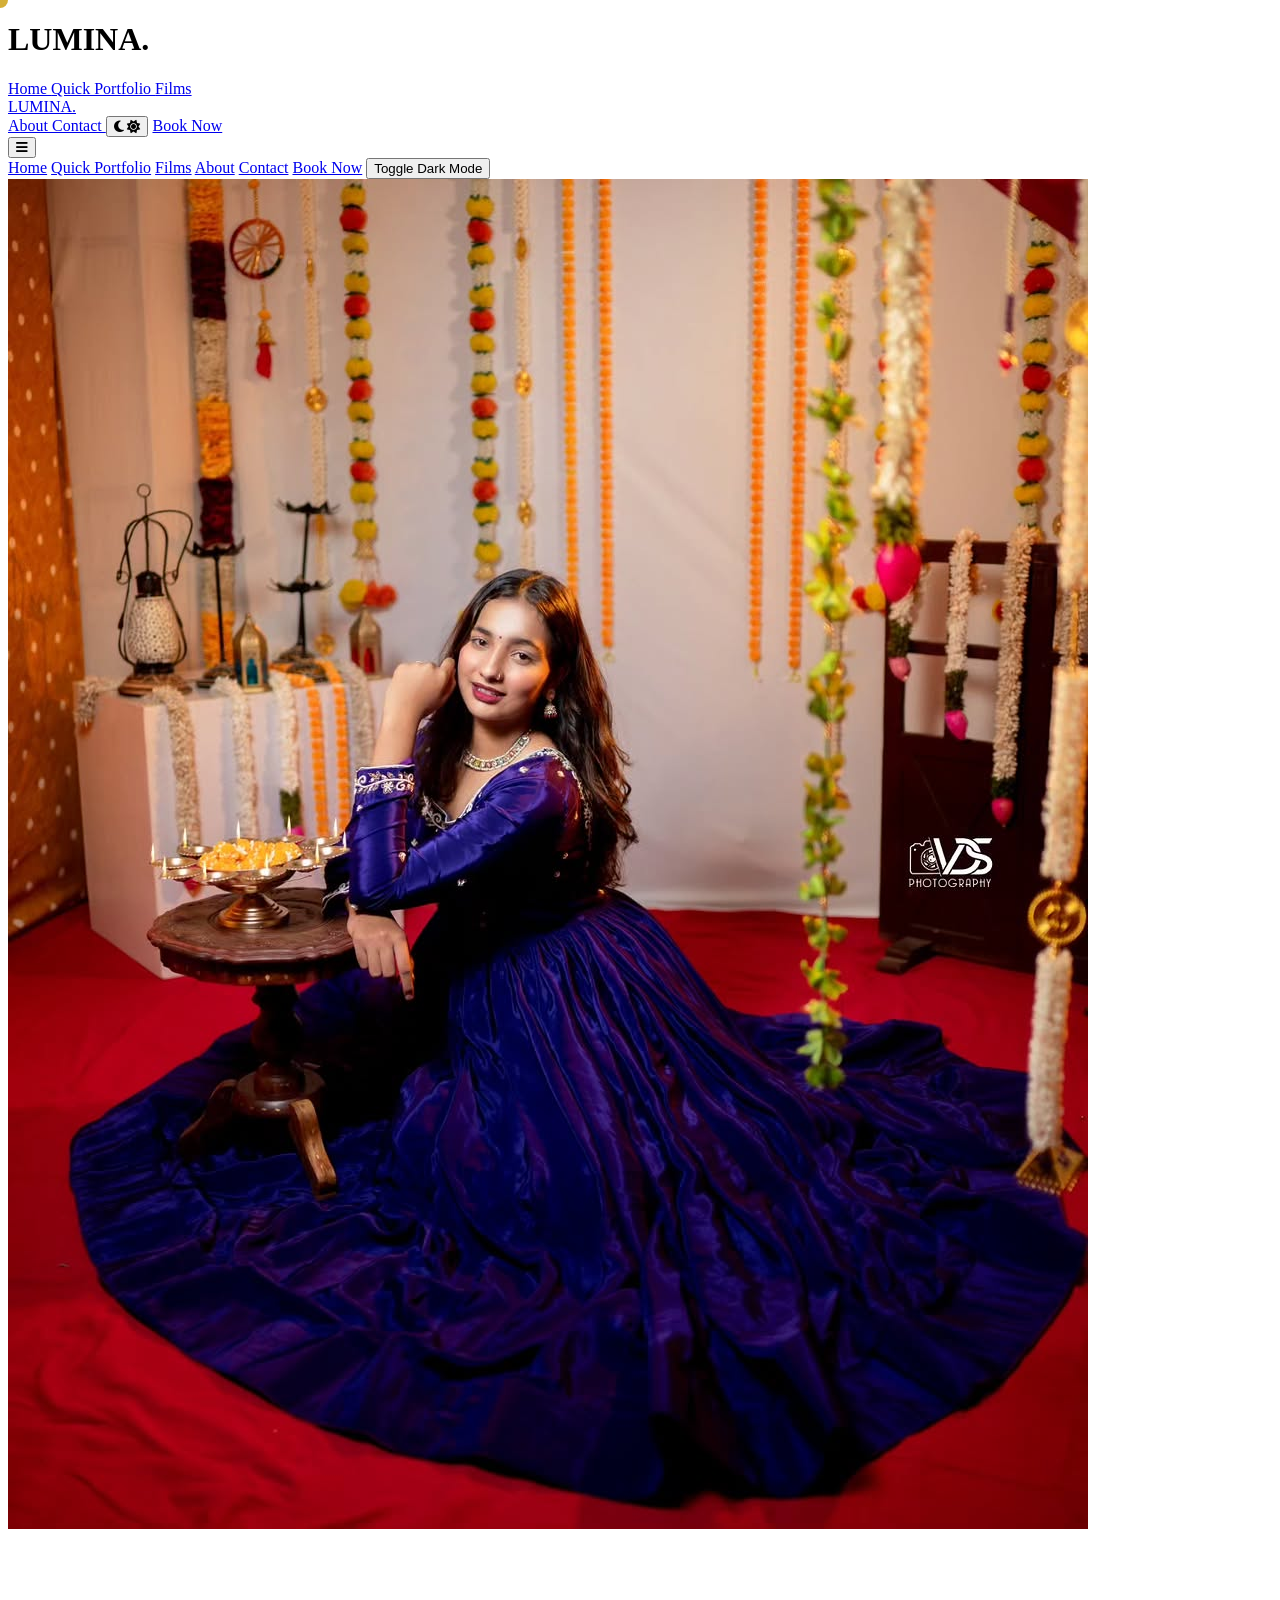
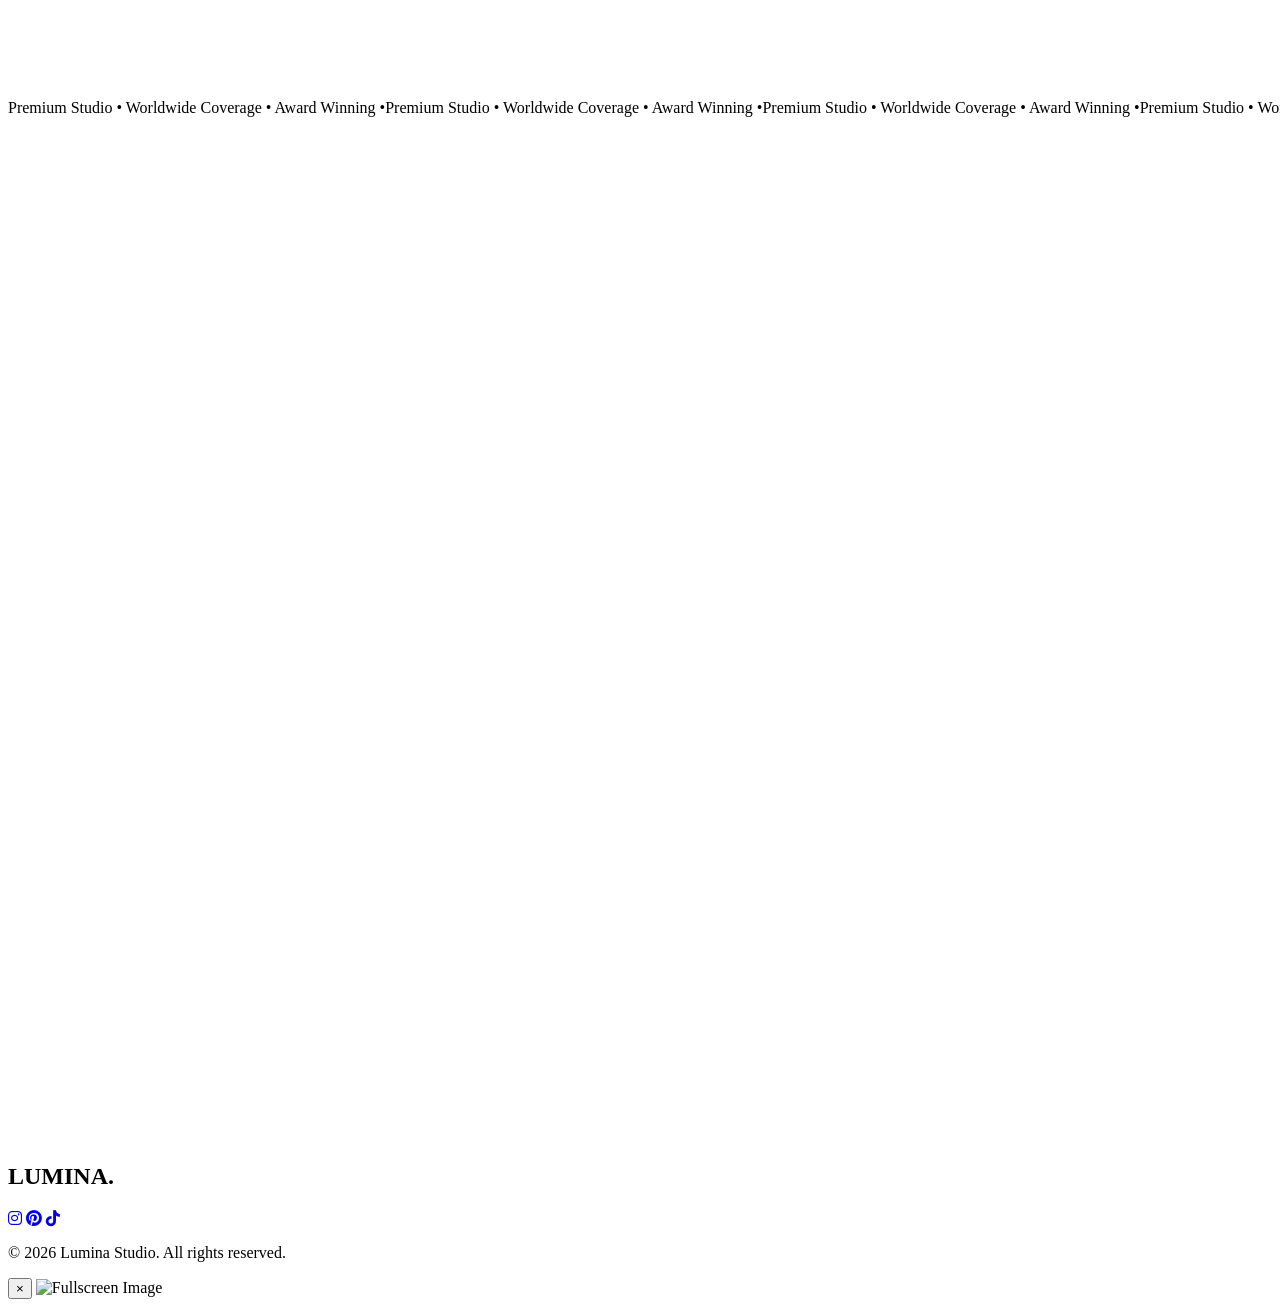
==== commit f36ccd5d: "Initial commit: Finished Glass Navbar and Editorial Hero" ====
--- a/index.html
+++ b/index.html
@@ -44,31 +44,49 @@
     </div>
 
     <div class="custom-cursor hidden md:block"></div>
-
-    <nav class="fixed w-full z-[100] top-0 transition-all duration-300 bg-white/90 dark:bg-[#0B1120]/90 backdrop-blur-md border-b border-gray-200 dark:border-gray-800" id="navbar">
+<nav class="fixed w-full z-[100] top-0 transition-all duration-300 bg-white/40 dark:bg-[#0F172A]/50 backdrop-blur-xl border-b border-white/20 dark:border-gray-800/50 shadow-sm" id="navbar">
         <div class="max-w-7xl mx-auto px-4 sm:px-6 lg:px-8">
             <div class="grid grid-cols-2 lg:grid-cols-[1fr_auto_1fr] items-center h-20 lg:h-24">
                 
                 <div class="hidden lg:flex justify-start space-x-8 items-center overflow-hidden">
-                    <a href="index.html" class="text-xs font-semibold hover:text-brand-gold transition-colors uppercase tracking-widest whitespace-nowrap">Home</a>
-                    <a href="index.html#portfolio" class="text-xs font-semibold hover:text-brand-gold transition-colors uppercase tracking-widest whitespace-nowrap">Quick Portfolio</a>
-                    <a href="#films" class="text-xs font-semibold hover:text-brand-gold transition-colors uppercase tracking-widest whitespace-nowrap">Films</a>
-                </div>
-                <div class="lg:hidden"></div> <div class="flex justify-start lg:justify-center z-10 overflow-hidden text-center w-full px-4">
-                    <a href="index.html" class="font-serif text-2xl sm:text-3xl lg:text-4xl font-bold tracking-widest uppercase text-gray-900 dark:text-white whitespace-nowrap">LUMINA.</a>
+                    <a href="index.html" class="group relative text-xs font-semibold text-gray-900 dark:text-white uppercase tracking-widest whitespace-nowrap py-1">
+                        Home
+                        <span class="absolute -bottom-1 left-0 w-full h-[2px] bg-brand-gold transform scale-x-100 transition-transform duration-300 origin-left"></span>
+                    </a>
+                    <a href="index.html#portfolio" class="group relative text-xs font-semibold text-gray-600 dark:text-gray-300 hover:text-gray-900 dark:hover:text-white uppercase tracking-widest whitespace-nowrap py-1">
+                        Quick Portfolio
+                        <span class="absolute -bottom-1 left-0 w-full h-[2px] bg-brand-gold transform scale-x-0 group-hover:scale-x-100 transition-transform duration-300 origin-left"></span>
+                    </a>
+                    <a href="films.html" class="group relative text-xs font-semibold text-gray-600 dark:text-gray-300 hover:text-gray-900 dark:hover:text-white uppercase tracking-widest whitespace-nowrap py-1">
+                        Films
+                        <span class="absolute -bottom-1 left-0 w-full h-[2px] bg-brand-gold transform scale-x-0 group-hover:scale-x-100 transition-transform duration-300 origin-left"></span>
+                    </a>
+                </div>
+                
+                <div class="lg:hidden"></div> 
+
+                <div class="flex justify-start lg:justify-center z-10 overflow-hidden text-center w-full px-4">
+                    <a href="index.html" class="font-serif text-2xl sm:text-3xl lg:text-4xl font-bold tracking-widest uppercase text-gray-900 dark:text-white whitespace-nowrap drop-shadow-sm">LUMINA.</a>
                 </div>
 
                 <div class="flex justify-end items-center space-x-6 xl:space-x-8 overflow-hidden">
                     <div class="hidden lg:flex items-center space-x-6 xl:space-x-8">
-                        <a href="about.html" class="text-xs font-semibold hover:text-brand-gold transition-colors uppercase tracking-widest whitespace-nowrap">About</a>
-                        <a href="index.html#contact" class="text-xs font-semibold hover:text-brand-gold transition-colors uppercase tracking-widest whitespace-nowrap">Contact</a>
+                        <a href="about.html" class="group relative text-xs font-semibold text-gray-600 dark:text-gray-300 hover:text-gray-900 dark:hover:text-white uppercase tracking-widest whitespace-nowrap py-1">
+                            About
+                            <span class="absolute -bottom-1 left-0 w-full h-[2px] bg-brand-gold transform scale-x-0 group-hover:scale-x-100 transition-transform duration-300 origin-left"></span>
+                        </a>
+                        <a href="index.html#contact" class="group relative text-xs font-semibold text-gray-600 dark:text-gray-300 hover:text-gray-900 dark:hover:text-white uppercase tracking-widest whitespace-nowrap py-1">
+                            Contact
+                            <span class="absolute -bottom-1 left-0 w-full h-[2px] bg-brand-gold transform scale-x-0 group-hover:scale-x-100 transition-transform duration-300 origin-left"></span>
+                        </a>
                         
-                        <button id="theme-toggle" class="text-lg hover:text-brand-gold transition-colors shrink-0 border-l border-gray-300 dark:border-gray-700 pl-6">
+                        <button id="theme-toggle" class="text-lg text-gray-800 dark:text-gray-200 hover:text-brand-gold transition-colors shrink-0 border-l border-gray-400 dark:border-gray-600 pl-6">
                             <i class="fa-solid fa-moon dark:hidden"></i>
                             <i class="fa-solid fa-sun hidden dark:block text-yellow-400"></i>
                         </button>
                         <a href="index.html#booking" class="px-5 py-2 border border-brand-gold text-brand-gold hover:bg-brand-gold hover:text-brand-dark transition-all rounded-sm text-xs uppercase tracking-[0.2em] whitespace-nowrap shrink-0">Book Now</a>
                     </div>
+                    
                     <button id="mobile-menu-btn" class="lg:hidden text-2xl focus:outline-none text-gray-900 dark:text-white p-2">
                         <i class="fa-solid fa-bars"></i>
                     </button>
@@ -77,32 +95,34 @@
             </div>
         </div>
         
-        <div id="mobile-menu" class="hidden lg:hidden bg-white dark:bg-[#0B1120] border-t border-gray-200 dark:border-gray-800 absolute w-full shadow-2xl">
+        <div id="mobile-menu" class="hidden lg:hidden bg-white/95 dark:bg-[#0F172A]/95 backdrop-blur-3xl border-t border-gray-200 dark:border-gray-800 absolute w-full shadow-2xl">
             <div class="px-4 pt-6 pb-8 space-y-6 flex flex-col text-center">
-                <a href="index.html" class="block text-sm tracking-widest uppercase font-medium">Home</a>
+                <a href="index.html" class="block text-sm tracking-widest uppercase font-medium text-brand-gold">Home</a>
                 <a href="index.html#portfolio" class="block text-sm tracking-widest uppercase font-medium">Quick Portfolio</a>
-                <a href="#films" class="block text-sm tracking-widest uppercase font-medium">Films</a>
+                <a href="films.html" class="block text-sm tracking-widest uppercase font-medium">Films</a>
                 <a href="about.html" class="block text-sm tracking-widest uppercase font-medium">About</a>
                 <a href="index.html#contact" class="block text-sm tracking-widest uppercase font-medium">Contact</a>
-                <a href="index.html#booking" class="block text-sm tracking-widest uppercase font-medium text-brand-gold">Book Now</a>
+                <a href="index.html#booking" class="block text-sm tracking-widest uppercase font-medium">Book Now</a>
                 <button id="mobile-theme-toggle" class="text-sm tracking-widest uppercase font-medium text-gray-500 hover:text-brand-gold mt-4">Toggle Dark Mode</button>
             </div>
         </div>
     </nav>
 
-    <header class="relative h-screen flex items-center justify-center overflow-hidden">
+    <header class="relative h-screen flex items-end justify-start overflow-hidden pb-20 md:pb-32 px-4 sm:px-10 lg:px-20">
         <div class="absolute inset-0 z-0">
-            <img src="https://images.unsplash.com/photo-1516224583488-26190471b696?ixlib=rb-4.0.3&auto=format&fit=crop&w=1920&q=80" alt="Hero Background" class="w-full h-full object-cover object-center" />
-            <div class="absolute inset-0 bg-black/60 dark:bg-black/70"></div>
+            <img src="hero-bg.jpg" alt="Hero Background" class="w-full h-full object-cover object-[center_30%]" />
+            
+            <div class="absolute inset-0 bg-gradient-to-t from-black/90 via-black/40 to-transparent"></div>
         </div>
         
-        <div class="relative z-10 text-center px-4 max-w-4xl mx-auto" data-aos="fade-up" data-aos-duration="1000">
-            <p class="text-brand-gold tracking-[0.3em] uppercase text-sm mb-4 font-medium">Capturing Timeless Moments</p>
-            <h1 class="font-serif text-5xl md:text-7xl lg:text-8xl text-white font-bold mb-6 leading-tight">Visual Poetry.</h1>
-            <p class="text-gray-300 font-light text-lg md:text-xl mb-10 max-w-2xl mx-auto">Luxury wedding, editorial, and portrait photography based in New York. We craft stories through light, shadow, and raw emotion.</p>
-            <div class="flex flex-col sm:flex-row justify-center gap-4">
-                <a href="#portfolio" class="px-8 py-4 bg-brand-gold text-brand-dark font-medium uppercase tracking-widest hover:bg-white transition-colors duration-300">View Portfolio</a>
-                <a href="#booking" class="px-8 py-4 border border-white text-white font-medium uppercase tracking-widest hover:bg-white hover:text-brand-dark transition-colors duration-300">Book Session</a>
+        <div class="relative z-10 text-left max-w-3xl w-full" data-aos="fade-up" data-aos-duration="1000">
+            <p class="text-brand-gold tracking-[0.3em] uppercase text-xs md:text-sm mb-4 font-semibold drop-shadow-md">Capturing Timeless Moments</p>
+            <h1 class="font-serif text-5xl md:text-7xl lg:text-8xl text-white font-bold mb-6 leading-tight drop-shadow-lg">Visual Poetry.</h1>
+            <p class="text-gray-200 font-light text-base md:text-lg mb-10 max-w-xl drop-shadow-md">Luxury wedding, editorial, and portrait photography based in New York. We craft stories through light, shadow, and raw emotion.</p>
+            
+            <div class="flex flex-col sm:flex-row justify-start gap-4">
+                <a href="#portfolio" class="px-8 py-4 bg-brand-gold text-brand-dark font-medium uppercase tracking-widest hover:bg-white transition-colors duration-300 shadow-lg text-center">View Portfolio</a>
+                <a href="#booking" class="px-8 py-4 border border-white bg-black/30 backdrop-blur-sm text-white font-medium uppercase tracking-widest hover:bg-white hover:text-brand-dark transition-colors duration-300 shadow-lg text-center">Book Session</a>
             </div>
         </div>
     </header>
@@ -120,7 +140,7 @@
         </div>
     </div>
 
-    <section id="about" class="py-24 bg-brand-light dark:bg-brand-dark">
+    <section id="about" class="py-24 bg-brand-light dark:bg-brand-dark scroll-mt-20 lg:scroll-mt-24">
         <div class="max-w-7xl mx-auto px-4 sm:px-6 lg:px-8">
             <div class="grid grid-cols-1 md:grid-cols-2 gap-16 items-center">
                 <div class="relative" data-aos="fade-right">
@@ -138,7 +158,7 @@
         </div>
     </section>
 
-    <section id="portfolio" class="py-24 bg-white dark:bg-[#0B1120]">
+    <section id="portfolio" class="py-24 bg-white dark:bg-[#0B1120] scroll-mt-20 lg:scroll-mt-24">
         <div class="max-w-7xl mx-auto px-4 sm:px-6 lg:px-8">
             <div class="text-center mb-16" data-aos="fade-up">
                 <h2 class="font-serif text-4xl md:text-5xl font-bold mb-4 text-gray-900 dark:text-white">Selected Works</h2>
@@ -153,26 +173,6 @@
 
             <div class="columns-1 sm:columns-2 lg:columns-3 gap-6 space-y-6" id="gallery-grid">
                 
-                <div class="gallery-item relative overflow-hidden group cursor-pointer break-inside-avoid rounded-sm shadow-md" data-category="wedding" onclick="openLightbox(this)">
-                    <img src="https://images.unsplash.com/photo-1511285560929-80b456fea0bc?ixlib=rb-4.0.3&auto=format&fit=crop&w=800&q=80" alt="Wedding" loading="lazy" class="w-full h-auto transform group-hover:scale-110 transition-transform duration-700 ease-in-out">
-                    <div class="absolute inset-0 bg-black/50 opacity-0 group-hover:opacity-100 transition-opacity duration-300 flex items-center justify-center">
-                        <i class="fa-solid fa-expand text-white text-3xl"></i>
-                    </div>
-                </div>
-
-                <div class="gallery-item relative overflow-hidden group cursor-pointer break-inside-avoid rounded-sm shadow-md" data-category="editorial" onclick="openLightbox(this)">
-                    <img src="https://images.unsplash.com/photo-1469334031218-e382a71b716b?ixlib=rb-4.0.3&auto=format&fit=crop&w=800&q=80" alt="Editorial" loading="lazy" class="w-full h-auto transform group-hover:scale-110 transition-transform duration-700 ease-in-out">
-                    <div class="absolute inset-0 bg-black/50 opacity-0 group-hover:opacity-100 transition-opacity duration-300 flex items-center justify-center">
-                        <i class="fa-solid fa-expand text-white text-3xl"></i>
-                    </div>
-                </div>
-
-                <div class="gallery-item relative overflow-hidden group cursor-pointer break-inside-avoid rounded-sm shadow-md" data-category="portrait" onclick="openLightbox(this)">
-                    <img src="https://images.unsplash.com/photo-1531746020798-e6953c6e8e04?ixlib=rb-4.0.3&auto=format&fit=crop&w=800&q=80" alt="Portrait" loading="lazy" class="w-full h-auto transform group-hover:scale-110 transition-transform duration-700 ease-in-out">
-                    <div class="absolute inset-0 bg-black/50 opacity-0 group-hover:opacity-100 transition-opacity duration-300 flex items-center justify-center">
-                        <i class="fa-solid fa-expand text-white text-3xl"></i>
-                    </div>
-                </div>
             </div>
         </div>
     </section>
@@ -196,7 +196,7 @@
         </div>
     </section>
 
-    <section id="booking" class="py-24 bg-brand-dark text-white relative overflow-hidden">
+    <section id="booking" class="py-24 bg-brand-dark text-white relative overflow-hidden scroll-mt-20 lg:scroll-mt-24">
         <div class="absolute inset-0 opacity-5" style="background-image: url('data:image/svg+xml,%3Csvg width=\'60\' height=\'60\' viewBox=\'0 0 60 60\' xmlns=\'http://www.w3.org/2000/svg\'%3E%3Cg fill=\'none\' fill-rule=\'evenodd\'%3E%3Cg fill=\'%23ffffff\' fill-opacity=\'1\'%3E%3Cpath d=\'M36 34v-4h-2v4h-4v2h4v4h2v-4h4v-2h-4zm0-30V0h-2v4h-4v2h4v4h2V6h4V4h-4zM6 34v-4H4v4H0v2h4v4h2v-4h4v-2H6zM6 4V0H4v4H0v2h4v4h2V6h4V4H6z\'/%3E%3C/g%3E%3C/g%3E%3C/svg%3E');"></div>
         
         <div class="max-w-4xl mx-auto px-4 relative z-10" data-aos="fade-up">
@@ -278,6 +278,11 @@
     </div>
 
     <script src="https://unpkg.com/aos@2.3.1/dist/aos.js"></script>
+    <script src="https://www.gstatic.com/firebasejs/10.8.0/firebase-app-compat.js"></script>
+    <script src="https://www.gstatic.com/firebasejs/10.8.0/firebase-firestore-compat.js"></script>
+    
+    <script src="https://unpkg.com/aos@2.3.1/dist/aos.js"></script>
     <script src="script.js"></script>
 </body>
+</body>
 </html>
--- a/style.css
+++ b/style.css
@@ -13,9 +13,55 @@
     background: #D4AF37; 
 }
 
-/* Ensure smooth scrolling across the whole document */
+/* Ensure smooth scrolling */
 html {
     scroll-behavior: smooth;
+}
+
+/* HARDWARE ACCELERATED CUSTOM CURSOR */
+.custom-cursor {
+    position: fixed;
+    top: 0;
+    left: 0;
+    width: 16px;
+    height: 16px;
+    background-color: #d4af37;
+    border-radius: 50%;
+    pointer-events: none;
+    z-index: 9999999;
+    transition: width 0.2s ease-out, height 0.2s ease-out, background-color 0.2s ease-out, border 0.2s ease-out;
+    will-change: transform;
+    transform: translate3d(-50%, -50%, 0); 
+}
+
+.custom-cursor.hover {
+    width: 50px;
+    height: 50px;
+    background-color: transparent;
+    border: 2px solid #d4af37;
+}
+
+@media (min-width: 768px) {
+    *, html, body {
+        cursor: none !important;
+    }
+}
+
+/* FIXED SEAMLESS MARQUEE - Single Line */
+.marquee-track {
+    display: flex;
+    white-space: nowrap;
+    width: max-content;
+    animation: scroll 40s linear infinite;
+}
+
+@keyframes scroll {
+    0% { transform: translateX(0); }
+    100% { transform: translateX(-50%); }
+}
+
+.marquee-track:hover {
+    animation-play-state: paused;
 }
 
 /* Masonry Layout Tweaks */
@@ -38,6 +84,5 @@
 
 /* Before/After Slider specific utility */
 #ba-before img {
-    /* Ensures the before image stays exactly aligned with the background image regardless of clipping */
     object-position: left center;
 }
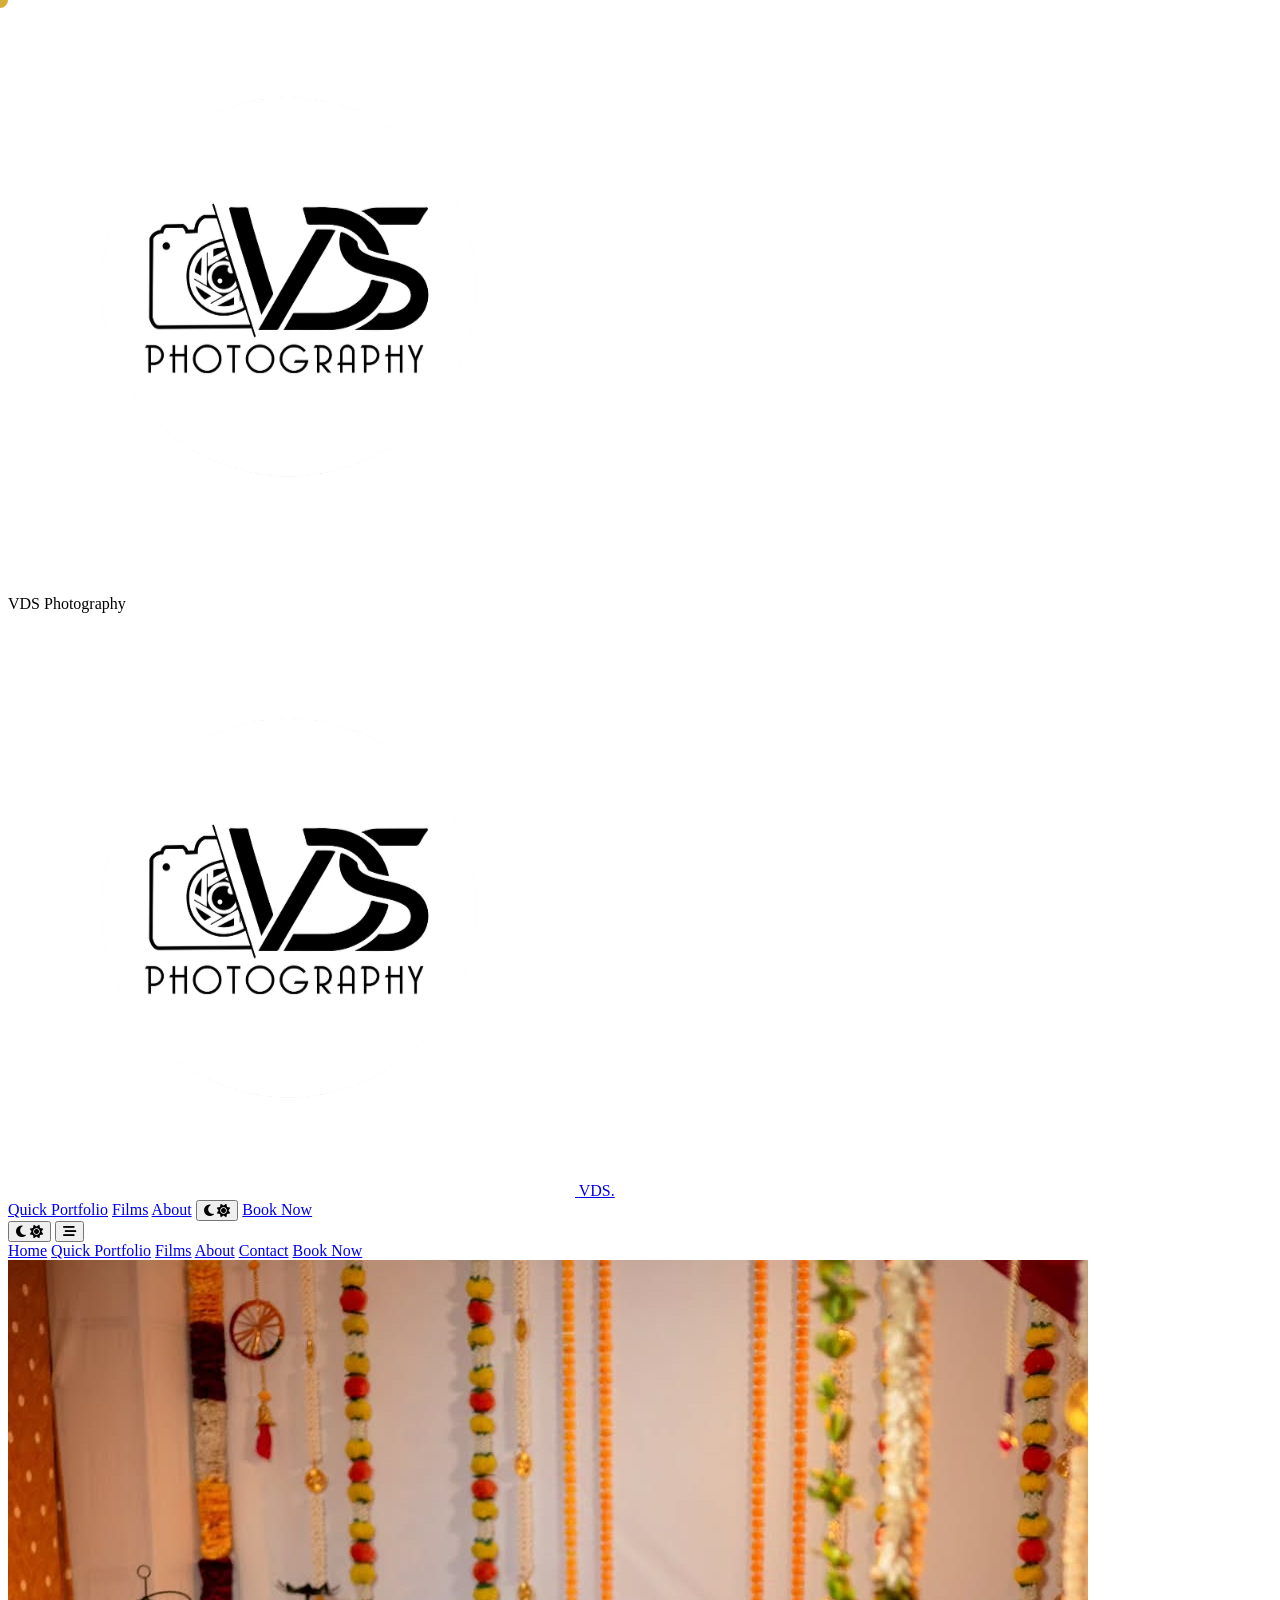
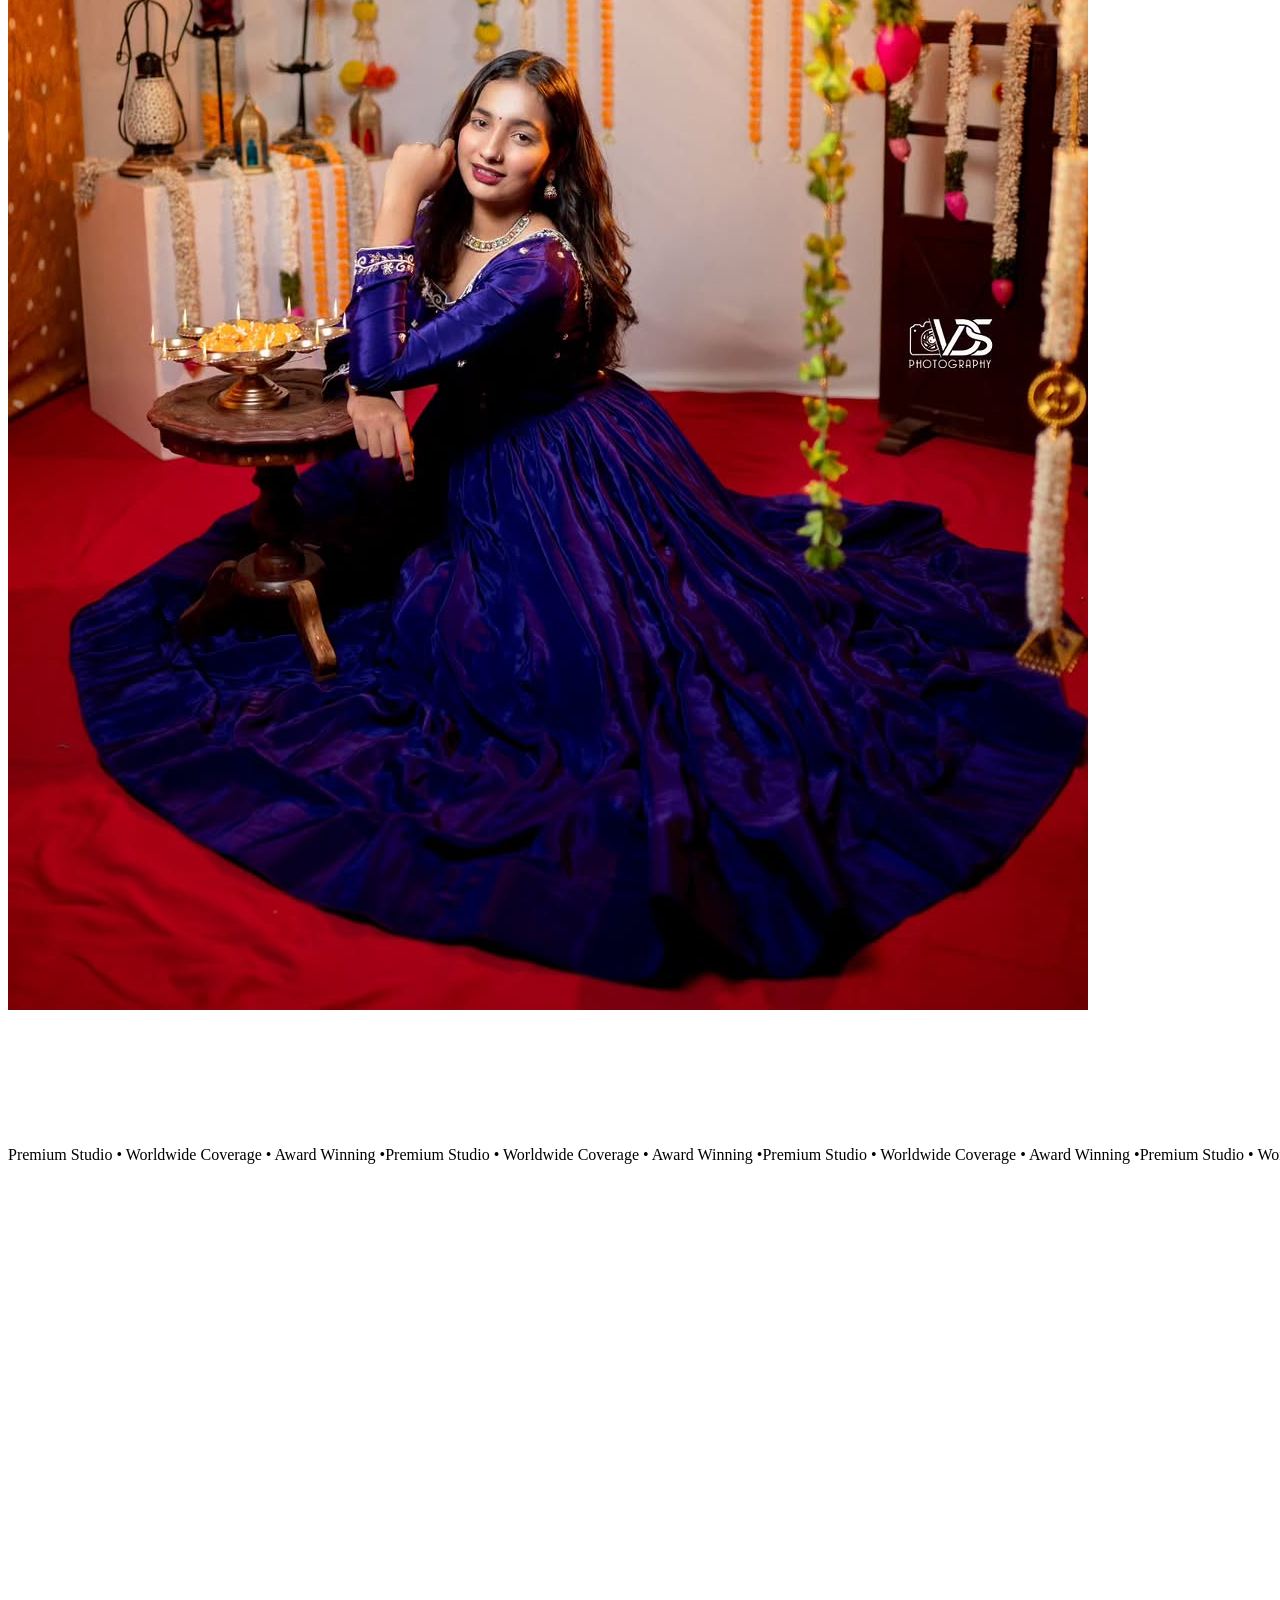
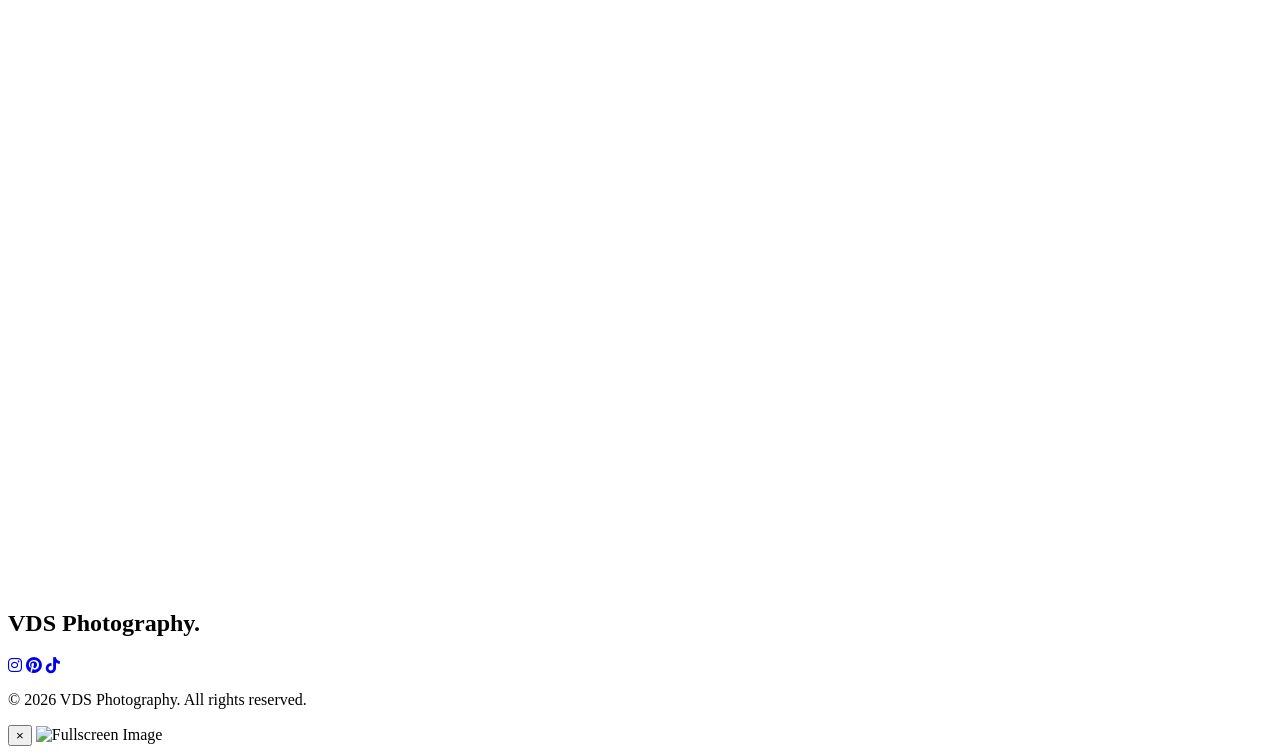
==== commit 539453d9: "Rebranded to VDS Photography, added new pages, and fixed navbar" ====
--- a/index.html
+++ b/index.html
@@ -3,14 +3,12 @@
 <head>
     <meta charset="UTF-8">
     <meta name="viewport" content="width=device-width, initial-scale=1.0">
-    <title>Lumina | Premium Photography Studio</title>
+    <title>VDS Photography | Premium Photography Studio</title>
     
+    <link rel="icon" type="image/png" href="logo.png">
     <link href="https://fonts.googleapis.com/css2?family=Playfair+Display:ital,wght@0,400;0,600;0,700;1,400&family=Poppins:wght@300;400;500;600&display=swap" rel="stylesheet">
-    
     <link href="https://unpkg.com/aos@2.3.1/dist/aos.css" rel="stylesheet">
-    
     <link rel="stylesheet" href="https://cdnjs.cloudflare.com/ajax/libs/font-awesome/6.4.0/css/all.min.css">
-
     <script src="https://cdn.tailwindcss.com"></script>
     <script>
         tailwind.config = {
@@ -36,101 +34,85 @@
 </head>
 <body class="bg-brand-light text-gray-800 dark:bg-brand-dark dark:text-gray-200 transition-colors duration-300 font-sans antialiased overflow-x-hidden">
 
-    <div id="preloader" class="fixed inset-0 z-[999999] bg-brand-dark flex flex-col items-center justify-center transition-opacity duration-1000 w-full h-full m-0 p-0">
-        <h1 class="font-serif text-3xl sm:text-4xl md:text-5xl text-white tracking-[0.2em] md:tracking-[0.3em] uppercase loader-text opacity-0 translate-y-4 transition-all duration-1000 ease-out text-center">LUMINA.</h1>
-        <div class="w-32 md:w-48 h-[2px] bg-gray-800 mt-6 relative overflow-hidden flex-shrink-0">
-            <div class="absolute top-0 left-0 h-full bg-brand-gold loader-bar w-0 transition-all duration-[1.5s] ease-in-out"></div>
-        </div>
+    <div id="preloader" class="fixed inset-0 z-[999999] bg-[#0F172A] flex flex-col items-center justify-center transition-opacity duration-1000 w-full h-full m-0 p-0">
+        <div class="relative flex flex-col items-center">
+            <img src="logo.png" alt="VDS Logo" class="h-24 md:h-32 w-auto animate-pulse rounded-full shadow-lg shadow-white/10">
+            <div class="mt-8 overflow-hidden h-[2px] w-48 bg-white/10 relative">
+                <div class="loader-bar absolute top-0 left-0 h-full bg-brand-gold w-0 transition-all duration-[1.5s] ease-in-out"></div>
+            </div>
+        </div>
+        <p class="loader-text mt-6 text-xs md:text-sm tracking-[0.5em] uppercase text-gray-400 opacity-0 transition-all duration-700">VDS Photography</p>
     </div>
 
     <div class="custom-cursor hidden md:block"></div>
-<nav class="fixed w-full z-[100] top-0 transition-all duration-300 bg-white/40 dark:bg-[#0F172A]/50 backdrop-blur-xl border-b border-white/20 dark:border-gray-800/50 shadow-sm" id="navbar">
+
+    <nav class="fixed w-full z-[100] top-0 transition-all duration-300 bg-white/10 dark:bg-black/20 backdrop-blur-md border-b border-white/10" id="navbar">
         <div class="max-w-7xl mx-auto px-4 sm:px-6 lg:px-8">
-            <div class="grid grid-cols-2 lg:grid-cols-[1fr_auto_1fr] items-center h-20 lg:h-24">
-                
-                <div class="hidden lg:flex justify-start space-x-8 items-center overflow-hidden">
-                    <a href="index.html" class="group relative text-xs font-semibold text-gray-900 dark:text-white uppercase tracking-widest whitespace-nowrap py-1">
-                        Home
-                        <span class="absolute -bottom-1 left-0 w-full h-[2px] bg-brand-gold transform scale-x-100 transition-transform duration-300 origin-left"></span>
+            <div class="flex justify-between items-center h-20">
+                
+                <div class="flex-shrink-0 flex items-center">
+                    <a href="index.html" class="flex items-center gap-4">
+                        <img src="logo.png" alt="VDS Logo" class="h-12 sm:h-14 w-auto rounded-full shadow-md">
+                        <span class="font-serif text-xl sm:text-2xl font-bold tracking-widest text-gray-900 dark:text-white uppercase hidden sm:block">VDS.</span>
                     </a>
-                    <a href="index.html#portfolio" class="group relative text-xs font-semibold text-gray-600 dark:text-gray-300 hover:text-gray-900 dark:hover:text-white uppercase tracking-widest whitespace-nowrap py-1">
-                        Quick Portfolio
-                        <span class="absolute -bottom-1 left-0 w-full h-[2px] bg-brand-gold transform scale-x-0 group-hover:scale-x-100 transition-transform duration-300 origin-left"></span>
-                    </a>
-                    <a href="films.html" class="group relative text-xs font-semibold text-gray-600 dark:text-gray-300 hover:text-gray-900 dark:hover:text-white uppercase tracking-widest whitespace-nowrap py-1">
-                        Films
-                        <span class="absolute -bottom-1 left-0 w-full h-[2px] bg-brand-gold transform scale-x-0 group-hover:scale-x-100 transition-transform duration-300 origin-left"></span>
-                    </a>
-                </div>
-                
-                <div class="lg:hidden"></div> 
-
-                <div class="flex justify-start lg:justify-center z-10 overflow-hidden text-center w-full px-4">
-                    <a href="index.html" class="font-serif text-2xl sm:text-3xl lg:text-4xl font-bold tracking-widest uppercase text-gray-900 dark:text-white whitespace-nowrap drop-shadow-sm">LUMINA.</a>
-                </div>
-
-                <div class="flex justify-end items-center space-x-6 xl:space-x-8 overflow-hidden">
-                    <div class="hidden lg:flex items-center space-x-6 xl:space-x-8">
-                        <a href="about.html" class="group relative text-xs font-semibold text-gray-600 dark:text-gray-300 hover:text-gray-900 dark:hover:text-white uppercase tracking-widest whitespace-nowrap py-1">
-                            About
-                            <span class="absolute -bottom-1 left-0 w-full h-[2px] bg-brand-gold transform scale-x-0 group-hover:scale-x-100 transition-transform duration-300 origin-left"></span>
-                        </a>
-                        <a href="index.html#contact" class="group relative text-xs font-semibold text-gray-600 dark:text-gray-300 hover:text-gray-900 dark:hover:text-white uppercase tracking-widest whitespace-nowrap py-1">
-                            Contact
-                            <span class="absolute -bottom-1 left-0 w-full h-[2px] bg-brand-gold transform scale-x-0 group-hover:scale-x-100 transition-transform duration-300 origin-left"></span>
-                        </a>
-                        
-                        <button id="theme-toggle" class="text-lg text-gray-800 dark:text-gray-200 hover:text-brand-gold transition-colors shrink-0 border-l border-gray-400 dark:border-gray-600 pl-6">
-                            <i class="fa-solid fa-moon dark:hidden"></i>
-                            <i class="fa-solid fa-sun hidden dark:block text-yellow-400"></i>
-                        </button>
-                        <a href="index.html#booking" class="px-5 py-2 border border-brand-gold text-brand-gold hover:bg-brand-gold hover:text-brand-dark transition-all rounded-sm text-xs uppercase tracking-[0.2em] whitespace-nowrap shrink-0">Book Now</a>
-                    </div>
+                </div>
+
+                <div class="hidden lg:flex space-x-8 items-center">
+                    <a href="#portfolio" class="text-xs font-bold text-gray-800 dark:text-white/80 hover:text-brand-gold uppercase tracking-[0.2em] transition-all">Quick Portfolio</a>
+                    <a href="films.html" class="text-xs font-bold text-gray-800 dark:text-white/80 hover:text-brand-gold uppercase tracking-[0.2em] transition-all">Films</a>
+                    <a href="about.html" class="text-xs font-bold text-gray-800 dark:text-white/80 hover:text-brand-gold uppercase tracking-[0.2em] transition-all">About</a>
                     
-                    <button id="mobile-menu-btn" class="lg:hidden text-2xl focus:outline-none text-gray-900 dark:text-white p-2">
-                        <i class="fa-solid fa-bars"></i>
+                    <button id="theme-toggle" class="text-lg text-gray-800 dark:text-gray-200 hover:text-brand-gold transition-colors shrink-0 border-l border-gray-400 dark:border-gray-600 pl-6">
+                        <i class="fa-solid fa-moon dark:hidden"></i>
+                        <i class="fa-solid fa-sun hidden dark:block text-yellow-400"></i>
                     </button>
-                </div>
-
-            </div>
-        </div>
-        
+
+                    <a href="#booking" class="px-6 py-2 border border-brand-gold text-brand-gold hover:bg-brand-gold hover:text-brand-dark transition-all rounded-sm text-xs font-bold uppercase tracking-widest">Book Now</a>
+                </div>
+
+                <div class="flex items-center gap-4 lg:hidden">
+                    <button id="mobile-theme-toggle" class="text-lg text-gray-800 dark:text-gray-200">
+                        <i class="fa-solid fa-moon dark:hidden"></i>
+                        <i class="fa-solid fa-sun hidden dark:block text-yellow-400"></i>
+                    </button>
+                    <button id="mobile-menu-btn" class="text-gray-900 dark:text-white text-2xl p-2 focus:outline-none">
+                        <i class="fa-solid fa-bars-staggered"></i>
+                    </button>
+                </div>
+            </div>
+        </div>
+
         <div id="mobile-menu" class="hidden lg:hidden bg-white/95 dark:bg-[#0F172A]/95 backdrop-blur-3xl border-t border-gray-200 dark:border-gray-800 absolute w-full shadow-2xl">
             <div class="px-4 pt-6 pb-8 space-y-6 flex flex-col text-center">
                 <a href="index.html" class="block text-sm tracking-widest uppercase font-medium text-brand-gold">Home</a>
-                <a href="index.html#portfolio" class="block text-sm tracking-widest uppercase font-medium">Quick Portfolio</a>
-                <a href="films.html" class="block text-sm tracking-widest uppercase font-medium">Films</a>
-                <a href="about.html" class="block text-sm tracking-widest uppercase font-medium">About</a>
-                <a href="index.html#contact" class="block text-sm tracking-widest uppercase font-medium">Contact</a>
-                <a href="index.html#booking" class="block text-sm tracking-widest uppercase font-medium">Book Now</a>
-                <button id="mobile-theme-toggle" class="text-sm tracking-widest uppercase font-medium text-gray-500 hover:text-brand-gold mt-4">Toggle Dark Mode</button>
+                <a href="index.html#portfolio" class="block text-sm tracking-widest uppercase font-medium text-gray-800 dark:text-white">Quick Portfolio</a>
+                <a href="films.html" class="block text-sm tracking-widest uppercase font-medium text-gray-800 dark:text-white">Films</a>
+                <a href="about.html" class="block text-sm tracking-widest uppercase font-medium text-gray-800 dark:text-white">About</a>
+                <a href="index.html#contact" class="block text-sm tracking-widest uppercase font-medium text-gray-800 dark:text-white">Contact</a>
+                <a href="index.html#booking" class="block text-sm tracking-widest uppercase font-medium text-brand-gold">Book Now</a>
             </div>
         </div>
     </nav>
 
-    <header class="relative h-screen flex items-end justify-start overflow-hidden pb-20 md:pb-32 px-4 sm:px-10 lg:px-20">
+    <header class="relative h-screen flex items-end justify-start overflow-hidden pb-16 md:pb-24 px-6 sm:px-12 lg:px-24">
         <div class="absolute inset-0 z-0">
-            <img src="hero-bg.jpg" alt="Hero Background" class="w-full h-full object-cover object-[center_30%]" />
+            <img src="hero-bg.jpg" alt="VDS Photography Hero" class="w-full h-full object-cover object-[center_35%]" />
+            <div class="absolute inset-0 bg-gradient-to-t from-black/90 via-black/20 to-transparent"></div>
+        </div>
+        
+        <div class="relative z-10 text-left max-w-4xl" data-aos="fade-right" data-aos-duration="1200">
+            <h1 class="font-serif text-6xl md:text-8xl lg:text-[10rem] text-white font-bold leading-none mb-4 opacity-95">VDS.</h1>
+            <p class="text-brand-gold tracking-[0.4em] uppercase text-xs md:text-sm mb-8 font-semibold drop-shadow-md">Cinematic Wedding & Portrait Stories</p>
             
-            <div class="absolute inset-0 bg-gradient-to-t from-black/90 via-black/40 to-transparent"></div>
-        </div>
-        
-        <div class="relative z-10 text-left max-w-3xl w-full" data-aos="fade-up" data-aos-duration="1000">
-            <p class="text-brand-gold tracking-[0.3em] uppercase text-xs md:text-sm mb-4 font-semibold drop-shadow-md">Capturing Timeless Moments</p>
-            <h1 class="font-serif text-5xl md:text-7xl lg:text-8xl text-white font-bold mb-6 leading-tight drop-shadow-lg">Visual Poetry.</h1>
-            <p class="text-gray-200 font-light text-base md:text-lg mb-10 max-w-xl drop-shadow-md">Luxury wedding, editorial, and portrait photography based in New York. We craft stories through light, shadow, and raw emotion.</p>
-            
-            <div class="flex flex-col sm:flex-row justify-start gap-4">
-                <a href="#portfolio" class="px-8 py-4 bg-brand-gold text-brand-dark font-medium uppercase tracking-widest hover:bg-white transition-colors duration-300 shadow-lg text-center">View Portfolio</a>
-                <a href="#booking" class="px-8 py-4 border border-white bg-black/30 backdrop-blur-sm text-white font-medium uppercase tracking-widest hover:bg-white hover:text-brand-dark transition-colors duration-300 shadow-lg text-center">Book Session</a>
+            <div class="flex flex-col sm:flex-row gap-4">
+                <a href="#portfolio" class="px-10 py-4 bg-white text-black text-center font-bold uppercase tracking-widest hover:bg-brand-gold transition-all text-sm shadow-xl">Portfolio</a>
+                <a href="#booking" class="px-10 py-4 border border-white/50 backdrop-blur-md text-white text-center font-bold uppercase tracking-widest hover:bg-white hover:text-black transition-all text-sm shadow-xl">Contact</a>
             </div>
         </div>
     </header>
 
     <div class="bg-brand-gold text-brand-dark py-4 overflow-hidden flex whitespace-nowrap w-full">
         <div class="marquee-track font-semibold text-sm tracking-[0.3em] uppercase flex flex-nowrap items-center w-max">
-            <span class="pr-4">Premium Studio • Worldwide Coverage • Award Winning •</span>
-            <span class="pr-4">Premium Studio • Worldwide Coverage • Award Winning •</span>
             <span class="pr-4">Premium Studio • Worldwide Coverage • Award Winning •</span>
             <span class="pr-4">Premium Studio • Worldwide Coverage • Award Winning •</span>
             <span class="pr-4">Premium Studio • Worldwide Coverage • Award Winning •</span>
@@ -149,7 +131,7 @@
                 </div>
                 <div data-aos="fade-left">
                     <h4 class="text-brand-gold tracking-widest uppercase text-sm mb-2">The Artist</h4>
-                    <h2 class="font-serif text-4xl md:text-5xl font-bold mb-6 text-gray-900 dark:text-white">Hello, I'm Elena.</h2>
+                    <h2 class="font-serif text-4xl md:text-5xl font-bold mb-6 text-gray-900 dark:text-white">Hello, I'm VDS.</h2>
                     <p class="text-gray-600 dark:text-gray-400 mb-6 leading-relaxed font-light">With over 10 years of experience, my approach is rooted in fine art and editorial storytelling. I believe every frame should evoke a feeling, a memory, a fleeting moment frozen in time forever.</p>
                     <p class="text-gray-600 dark:text-gray-400 mb-8 leading-relaxed font-light">Whether it's the chaotic joy of a wedding day or the quiet intimacy of a portrait session, I am there to document your truth.</p>
                     <img src="https://upload.wikimedia.org/wikipedia/commons/f/f8/Stylized_signature_sample.svg" alt="Signature" class="h-12 dark:invert opacity-70">
@@ -172,8 +154,7 @@
             </div>
 
             <div class="columns-1 sm:columns-2 lg:columns-3 gap-6 space-y-6" id="gallery-grid">
-                
-            </div>
+                </div>
         </div>
     </section>
 
@@ -238,7 +219,7 @@
         </div>
     </section>
 
-    <section class="py-24 bg-brand-light dark:bg-brand-dark">
+    <section id="contact" class="py-24 bg-brand-light dark:bg-brand-dark">
         <div class="max-w-7xl mx-auto px-4 sm:px-6 lg:px-8 grid grid-cols-1 md:grid-cols-2 gap-12 items-center">
             <div data-aos="fade-right">
                 <h2 class="font-serif text-4xl font-bold mb-6 text-gray-900 dark:text-white">Get in Touch</h2>
@@ -246,7 +227,7 @@
                 
                 <div class="space-y-4 mb-8">
                     <p class="flex items-center text-gray-600 dark:text-gray-400"><i class="fa-solid fa-location-dot w-8 text-brand-gold"></i> 123 Gallery Row, New York, NY 10012</p>
-                    <p class="flex items-center text-gray-600 dark:text-gray-400"><i class="fa-solid fa-envelope w-8 text-brand-gold"></i> hello@luminastudio.com</p>
+                    <p class="flex items-center text-gray-600 dark:text-gray-400"><i class="fa-solid fa-envelope w-8 text-brand-gold"></i> hello@vdsphotography.com</p>
                 </div>
 
                 <a href="https://wa.me/1234567890" target="_blank" class="inline-flex items-center px-6 py-3 bg-[#25D366] text-white font-medium rounded-sm hover:bg-[#1DA851] transition-colors shadow-lg">
@@ -255,20 +236,20 @@
             </div>
             
             <div class="h-96 rounded-lg overflow-hidden shadow-xl filter grayscale hover:grayscale-0 transition-all duration-500" data-aos="fade-left">
-                <iframe src="https://www.google.com/maps/embed?pb=!1m18!1m12!1m3!1d3023.518174526978!2d-74.00282478459458!3d40.72859187932971!2m3!1f0!2f0!3f0!3m2!1i1024!2i768!4f13.1!3m3!1m2!1s0x89c2598f828a1c93%3A0xc3b5168e7b3ebec0!2sSoHo%2C%20New%20York%2C%20NY!5e0!3m2!1sen!2sus!4v1689280000000!5m2!1sen!2sus" width="100%" height="100%" style="border:0;" allowfullscreen="" loading="lazy" referrerpolicy="no-referrer-when-downgrade"></iframe>
+                <iframe src="https://maps.google.com/maps?q=New+York&t=&z=13&ie=UTF8&iwloc=&output=embed" width="100%" height="100%" style="border:0;" allowfullscreen="" loading="lazy" referrerpolicy="no-referrer-when-downgrade"></iframe>
             </div>
         </div>
     </section>
 
     <footer class="bg-gray-900 text-white py-12 border-t border-gray-800">
         <div class="max-w-7xl mx-auto px-4 text-center">
-            <h2 class="font-serif text-2xl font-bold tracking-widest uppercase mb-6 text-white">LUMINA.</h2>
+            <h2 class="font-serif text-2xl font-bold tracking-widest uppercase mb-6 text-white">VDS Photography.</h2>
             <div class="flex justify-center space-x-6 mb-8">
                 <a href="#" class="text-gray-400 hover:text-brand-gold transition-colors text-xl"><i class="fa-brands fa-instagram"></i></a>
                 <a href="#" class="text-gray-400 hover:text-brand-gold transition-colors text-xl"><i class="fa-brands fa-pinterest"></i></a>
                 <a href="#" class="text-gray-400 hover:text-brand-gold transition-colors text-xl"><i class="fa-brands fa-tiktok"></i></a>
             </div>
-            <p class="text-gray-500 text-sm font-light">© 2026 Lumina Studio. All rights reserved.</p>
+            <p class="text-gray-500 text-sm font-light">© 2026 VDS Photography. All rights reserved.</p>
         </div>
     </footer>
 
@@ -277,12 +258,11 @@
         <img id="lightbox-img" src="" alt="Fullscreen Image" class="max-w-[90vw] max-h-[90vh] object-contain shadow-2xl">
     </div>
 
-    <script src="https://unpkg.com/aos@2.3.1/dist/aos.js"></script>
     <script src="https://www.gstatic.com/firebasejs/10.8.0/firebase-app-compat.js"></script>
     <script src="https://www.gstatic.com/firebasejs/10.8.0/firebase-firestore-compat.js"></script>
     
     <script src="https://unpkg.com/aos@2.3.1/dist/aos.js"></script>
+    
     <script src="script.js"></script>
 </body>
-</body>
 </html>
